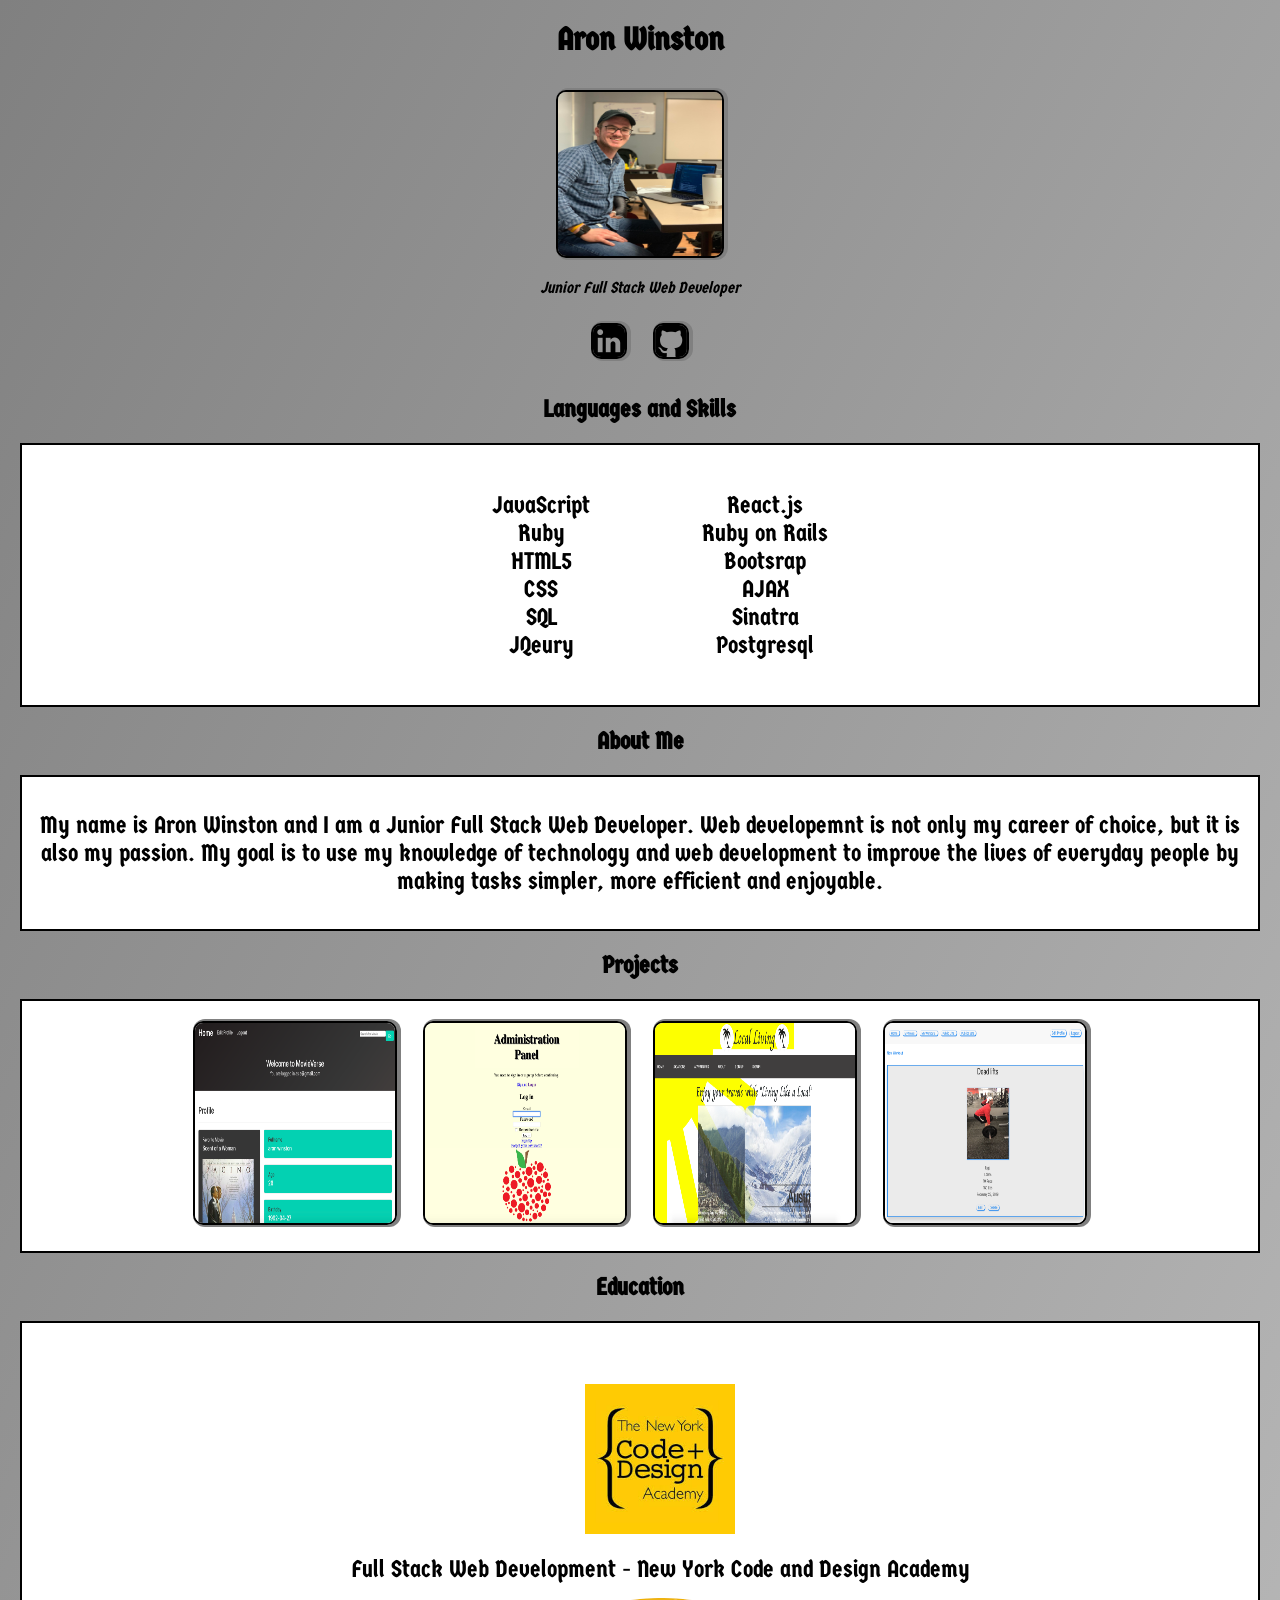
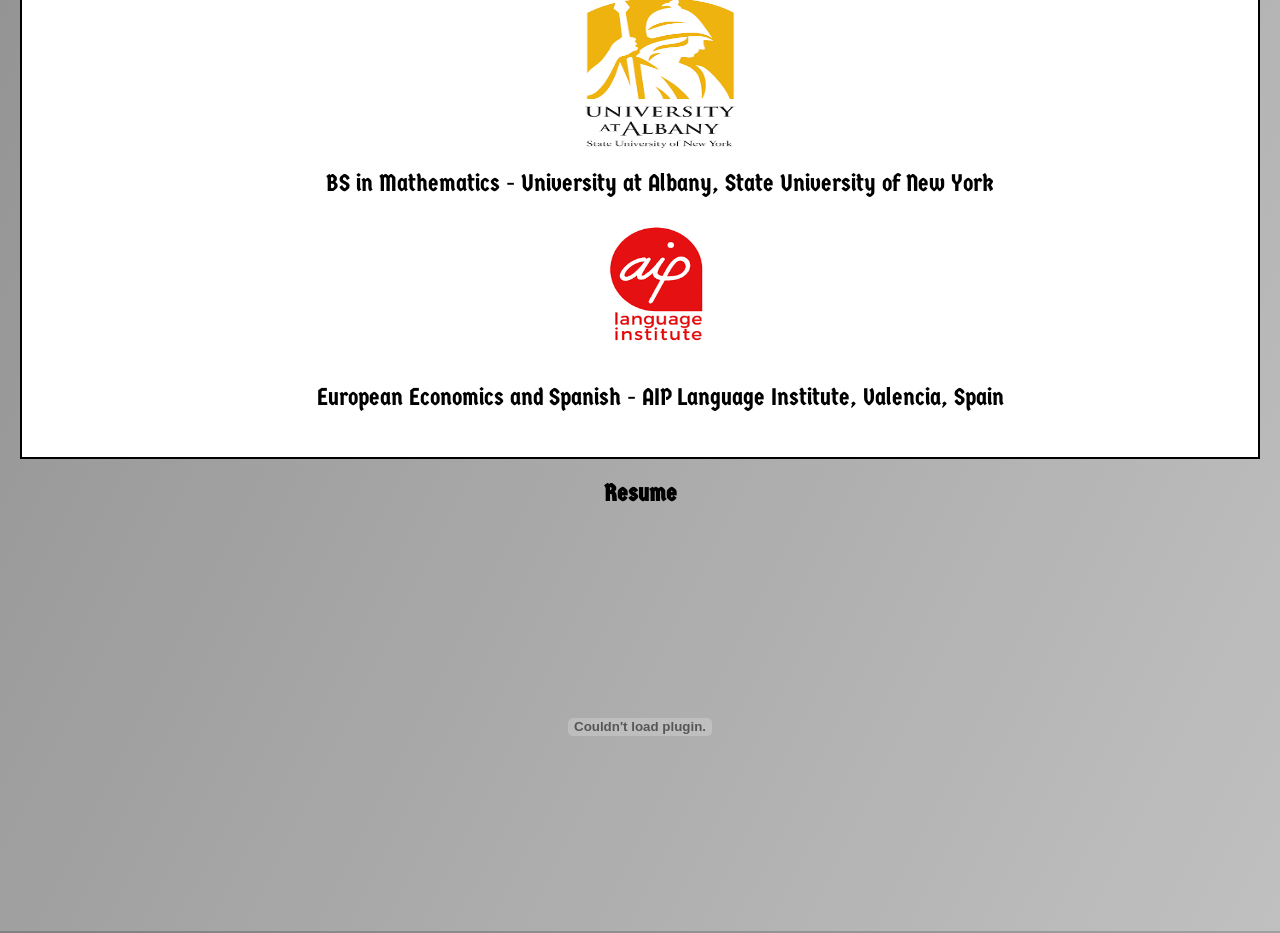
==== index.html @ 63cd70df "Merge pull request #5 from AronWinston/gh-pages updated portfolio" ====
<!DOCTYPE html>
<html lang="en">
<head>
    <meta charset="UTF-8">
    <meta name="viewport" content="width=device-width, initial-scale=1.0">
    <meta http-equiv="X-UA-Compatible" content="ie=edge">
    <title>Portfolio</title>
    <link rel="stylesheet" href="main.css">
    <link href="https://fonts.googleapis.com/css?family=Playfair+Display" rel="stylesheet">
    <link href="https://fonts.googleapis.com/css?family=Montserrat" rel="stylesheet">
    <link href="https://fonts.googleapis.com/css?family=Germania+One" rel="stylesheet">
</head>
<body>
    <center>
<div class="head">
    
    <h1><strong>Aron Winston</strong></h1>
    <img id="gitpic" src="github.jpg" height="164rem" width="164rem">
    
    <p><em>Junior Full Stack Web Developer</em></p>
    <nav>
        <a target="_blank" href="https://www.linkedin.com/in/aron-winston-42024893/">
            <img class="clickable" src="in.png" width="32rem" width="32rem">
        </a>
        <a target="_blank" href="https://github.com/AronWinston">
            <img class="clickable" src="git2.png" width="32rem" width="32rem">
        </a>
    </nav>

    
    <h2 class="lad">Languages and Skills</h2>
    <div class="skills">
            
    <ul>
        <li>JavaScript</li>
        <li>Ruby</li>
        <li>HTML5</li>
        <li>CSS</li>
        <li>SQL</li>
        <li>JQeury</li>
    </ul>
    <ul>
        <li>React.js</li>
        <li>Ruby on Rails</li>
        <li>Bootsrap</li>
        <li>AJAX</li>
        <li>Sinatra</li>
        <li>Postgresql</li>

    </ul>
</div>

    

<h2 class='lad'>About Me</h2>
<div class="about">
    
    
    <p>My name is Aron Winston and I am a Junior Full Stack Web Developer.  Web developemnt is not only my career of choice, but it is also my passion.  
          My goal is to use my knowledge of technology and web development to improve the lives of everyday
        people by making tasks simpler, more efficient and enjoyable.</p>
    </div>

    <h2 class="lad">Projects</h2>
    <div class="projects">
           
        <a target="_blank" href="http://movieverse.herokuapp.com">
            <img class="clickable" class="pro" src="movie.jpeg" height="250px" width="250px">
        </a>
        <a target="_blank" href="https://aronsadmin.herokuapp.com/">
            <img class="clickable"  class="pro" src="admin.jpeg" height="250px" width="250px">
        </a>
        <a target="_blank" href="https://local-living.herokuapp.com/">
            <img class="clickable"  class="pro" src="localliving.jpeg" height="250px" width="250px">
        </a>

        <a target="_blank" href="https://fitfriendsapp.herokuapp.com/">
            <img class="clickable"  class="pro" src="fitapp.jpg" height="250px" width="250px">
        </a>

    </div>
    
    <center>
    <h2 class="lad">Education</h2>
    </center>
    <div class="education">
        
        <ul>
            <center>
            <img  src="nycdalogo.jpeg" height="150px" width="150px">
                <li>Full Stack Web Development - New York Code and Design Academy</li>
            <img  src="sunyalbany.png" height="150px" width="150px">
                <li>BS in Mathematics - University at Albany, State University of New York</li>
            <img  src="aiplanguage.png" height="150px" width="150px">
                <li>European Economics and Spanish - AIP Language Institute, Valencia, Spain</li>
            </center>
        </ul>
    </div>


    <h2 class="lad">Resume</h2> 
    <div class="resume">
        
        <embed src= "devresume.pdf" width= "100%" height= "400">
    </div>

    </center>
</body>
</html>
---- main.css ----
body{
    font-family: 'Germania One', cursive;
    background-image: linear-gradient(to bottom right, grey, silver);
    margin: 0;
    padding: 0;
}

.head{
    display: inline-block;
    justify-content: center;
    
    width: 100%;
    height: 500px;
    

    
}

ul{
    margin: 1.5em;
}

.lad h2{
    font-size: 2em;
}

#gitpic{
    border-radius: 10px;
    border: 2px solid black;
    margin-top:10px;
    box-shadow: 2px 0px 0 2px grey;
}

.skills{
    display: flex;
    justify-content: center;
    margin: 20px;
    padding: 10px;
    border: 2px solid black;
    background-color: white;
}

.about{
    height: fit-content;
    margin-top: 40px;
    background-color: white;
    
    color: black;
    
    font-size: 1.5rem;
    border: 2px solid black;
    margin: 20px;
    padding: 10px;
}



.projects{
    height: fit-content;
    background-color: white;
    color: black;
    
    font-size: 1.5rem;
    border: 2px solid black;
    padding: 10px;
    margin: 20px;
}

.education{
    
    
    color: black;
    background-color: white;
    font-size: 1.5rem;
    border: 2px solid black;
    margin: 20px;
    padding: 10px;
}

.education img{
    margin: 15px;
}

a{
    text-decoration: none;
}

li{
    list-style: none;
}

.pro{
    border-radius: 5px;
}

.clickable{
    margin: 10px;
    
    border: 2px solid black;
    border-radius: 10px;
    box-shadow: 2px 0 0 2px grey;
}

.clickable:hover{
    opacity: .75;
}

@media (min-width: 300px) {
    a{
        font-size: 1.5rem;
        
    }
    .resume{
        width: 290px;
        font-size: 1.5rem;
    }
    .skills{
        font-size: .75em;
        height: fit-content;
    }

    .about{
        font-size: .75em;
        height: fit-content;
    }
    .education{
        font-size: .75em;
        height: fit-content;
    }
    .projects img{
        height: 100px;
        width: 100px;
    }
}

@media(min-width:600px){
    .resume{
        width: 560px;
        font-size: 1.5rem;
    }

    .skills{
        font-size: .75em;
        height: fit-content;
    }

    .about{
        font-size: .75em;
        height: fit-content;
    }
    .education{
        font-size: .75em;
        height: fit-content;
    }

    .lad{
        font-size: .75em;
        height: fit-content;
    }

    .projects img{
        height: 100px;
        width: 100px;
    }
}

@media(min-width:900px){
    .resume{
        width: 860px;
        font-size: 1.5rem;
    }
    .about{
        font-size: 1.5em;
        margin: 20px;
        height: fit-content;
    }
    .skills{
        font-size: 1.5em;
        height: fit-content;
    }

    .projects img{
        height: 200px;
        width: 200px;

    }

    .education{
        font-size: 1.5em;
        height: fit-content;
        border: 2px solid black;
    }

    .lad{
        font-size: 1.5em;
    }

}

@media(min-width:1200px){
    .resume{
        width: 1170px;
        font-size: 1.5rem;
    }
    .about{
        font-size: 1.5em;
        margin-top: 20px;
        height: fit-content;
    }
    .skills{
        font-size: 1.5em;
        margin: 20px;
        height: fit-content;
    }

    .education{
        font-size: 1.5em;
        height: fit-content;
    }

    h2{
        font-size: 1.5em;
    }
}
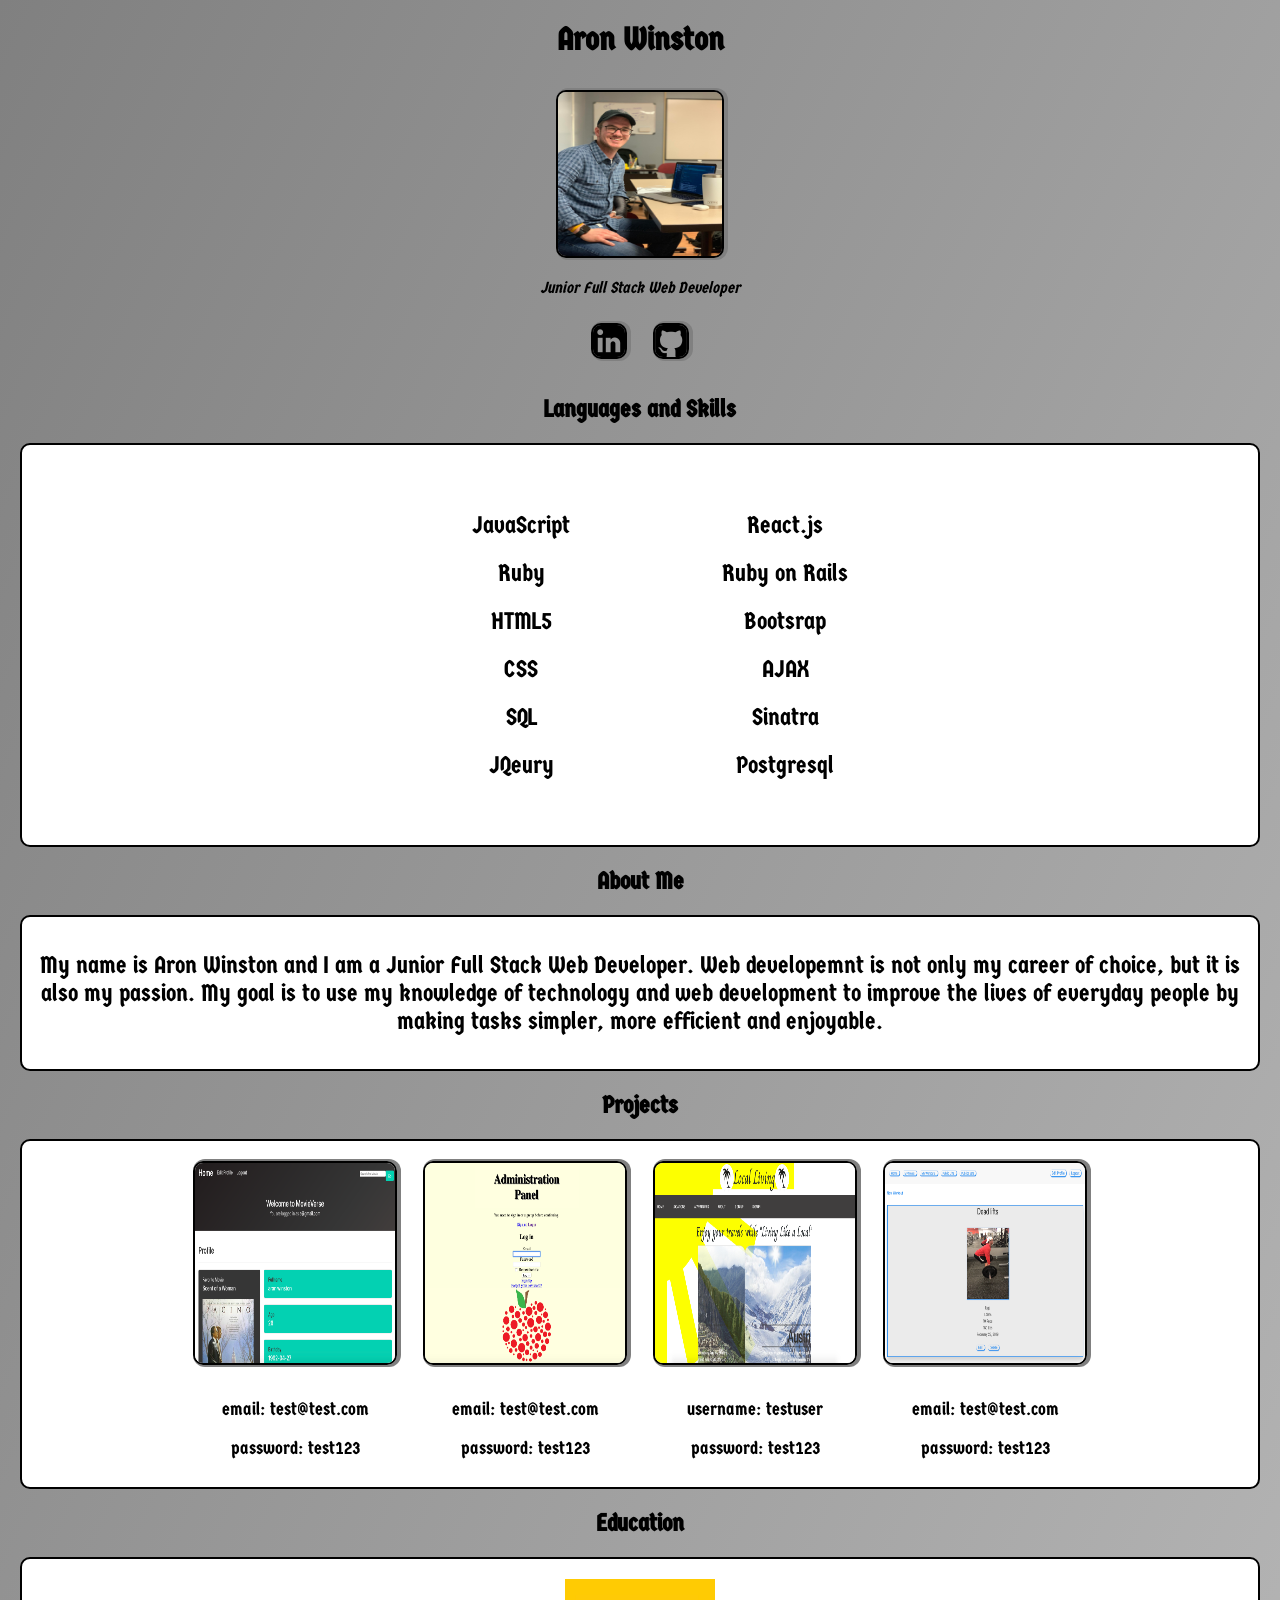
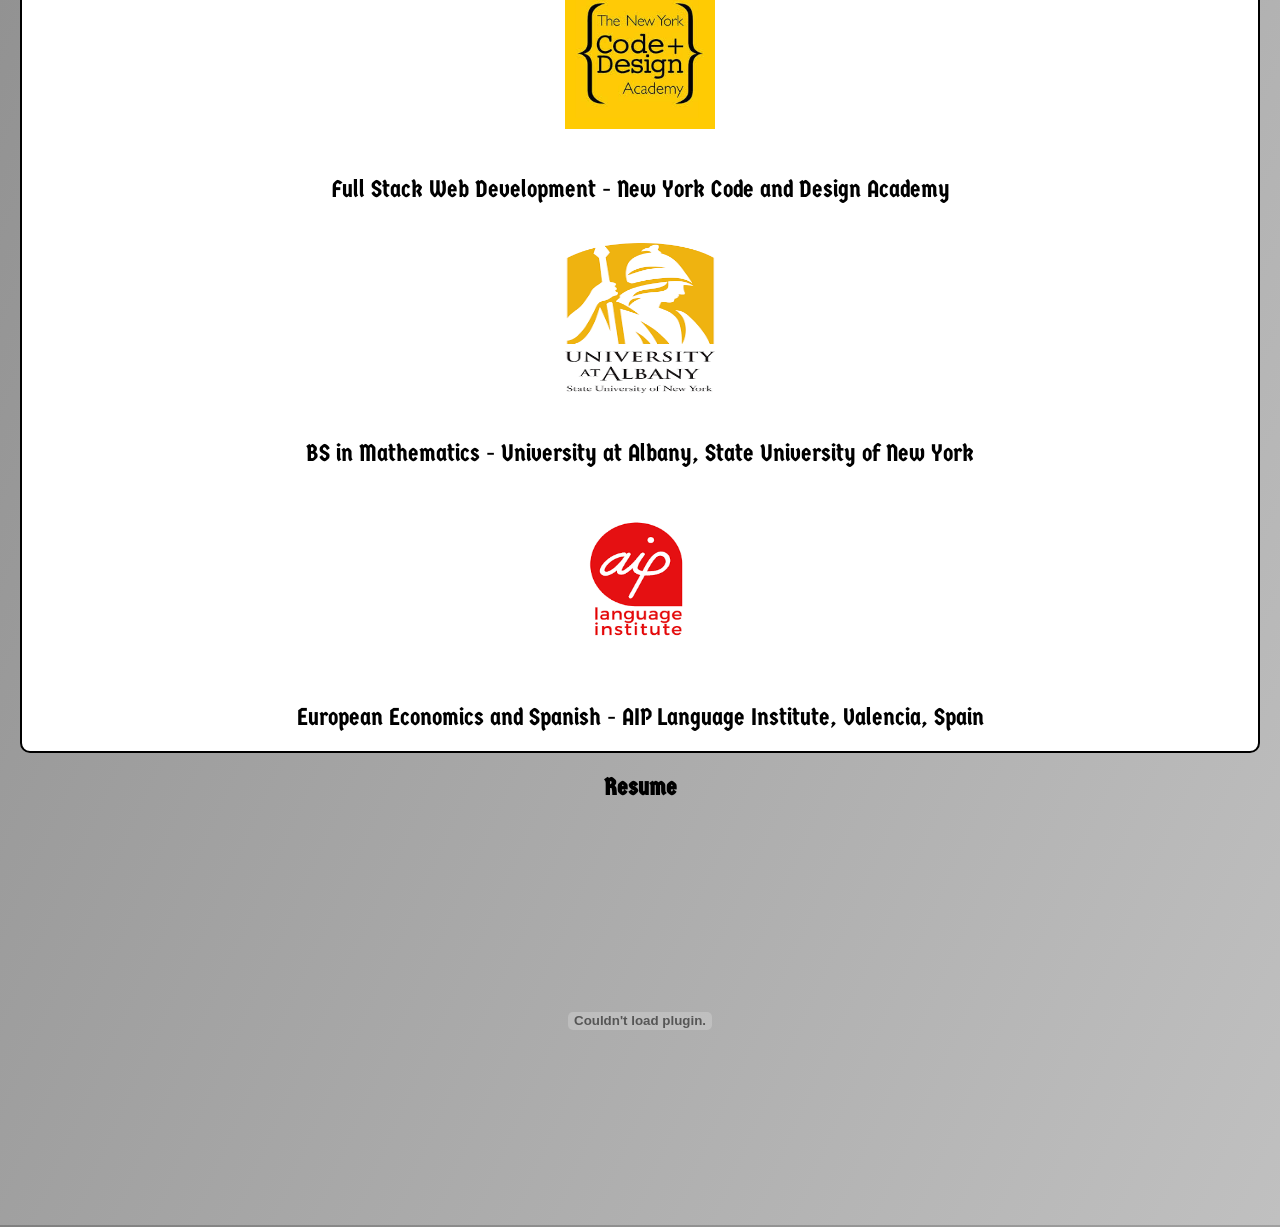
==== commit bfd86123: "styling changes and added test information" ====
--- a/index.html
+++ b/index.html
@@ -6,6 +6,7 @@
     <meta http-equiv="X-UA-Compatible" content="ie=edge">
     <title>Portfolio</title>
     <link rel="stylesheet" href="main.css">
+    <link rel="shortcut icon" type="image/png" href="bran_fav.jpg"/>
     <link href="https://fonts.googleapis.com/css?family=Playfair+Display" rel="stylesheet">
     <link href="https://fonts.googleapis.com/css?family=Montserrat" rel="stylesheet">
     <link href="https://fonts.googleapis.com/css?family=Germania+One" rel="stylesheet">
@@ -63,20 +64,35 @@
 
     <h2 class="lad">Projects</h2>
     <div class="projects">
-           
+         
+        <div class="project">
         <a target="_blank" href="http://movieverse.herokuapp.com">
             <img class="clickable" class="pro" src="movie.jpeg" height="250px" width="250px">
         </a>
+            <p>email: test@test.com</p>
+            <p>password: test123</p>
+        </div>
+        <div class="project">
         <a target="_blank" href="https://aronsadmin.herokuapp.com/">
             <img class="clickable"  class="pro" src="admin.jpeg" height="250px" width="250px">
         </a>
+            <p>email: test@test.com</p>
+            <p>password: test123</p>
+        </div>
+        <div class="project">
         <a target="_blank" href="https://local-living.herokuapp.com/">
             <img class="clickable"  class="pro" src="localliving.jpeg" height="250px" width="250px">
         </a>
-
+            <p>username: testuser</p>
+            <p>password: test123</p>
+        </div>
+        <div class="project">
         <a target="_blank" href="https://fitfriendsapp.herokuapp.com/">
             <img class="clickable"  class="pro" src="fitapp.jpg" height="250px" width="250px">
         </a>
+            <p>email: test@test.com</p>
+            <p>password: test123</p>
+        </div>
 
     </div>
     
@@ -85,23 +101,23 @@
     </center>
     <div class="education">
         
-        <ul>
-            <center>
+        
+            
             <img  src="nycdalogo.jpeg" height="150px" width="150px">
                 <li>Full Stack Web Development - New York Code and Design Academy</li>
             <img  src="sunyalbany.png" height="150px" width="150px">
                 <li>BS in Mathematics - University at Albany, State University of New York</li>
             <img  src="aiplanguage.png" height="150px" width="150px">
                 <li>European Economics and Spanish - AIP Language Institute, Valencia, Spain</li>
-            </center>
-        </ul>
+            
+        
     </div>
 
 
     <h2 class="lad">Resume</h2> 
     <div class="resume">
         
-        <embed src= "devresume.pdf" width= "100%" height= "400">
+        <embed src= "aron-winston-resume.pdf" width= "100%" height= "400">
     </div>
 
     </center>
--- a/main.css
+++ b/main.css
@@ -37,6 +37,7 @@
     margin: 20px;
     padding: 10px;
     border: 2px solid black;
+    border-radius: 10px;
     background-color: white;
 }
 
@@ -49,6 +50,7 @@
     
     font-size: 1.5rem;
     border: 2px solid black;
+    border-radius: 10px;
     margin: 20px;
     padding: 10px;
 }
@@ -62,23 +64,33 @@
     
     font-size: 1.5rem;
     border: 2px solid black;
+    border-radius: 10px;
     padding: 10px;
     margin: 20px;
 }
 
+.project{
+    display: inline-block;
+    
+}
+
+
+
 .education{
     
-    
+    text-align: center;
     color: black;
     background-color: white;
     font-size: 1.5rem;
     border: 2px solid black;
-    margin: 20px;
-    padding: 10px;
-}
-
-.education img{
-    margin: 15px;
+    border-radius: 10px;
+    margin-left: 20px;
+    margin-right: 20px;
+    padding: 0;
+}
+
+.education img, li{
+    margin: 20px;
 }
 
 a{
@@ -131,6 +143,9 @@
         height: 100px;
         width: 100px;
     }
+    .projects p{
+        font-size: .25em;
+    }
 }
 
 @media(min-width:600px){
@@ -162,6 +177,10 @@
         height: 100px;
         width: 100px;
     }
+
+    .project p{
+        font-size: .75em;
+    }
 }
 
 @media(min-width:900px){
@@ -185,6 +204,10 @@
 
     }
 
+    .project p{
+        font-size: .75em;
+    }
+
     .education{
         font-size: 1.5em;
         height: fit-content;
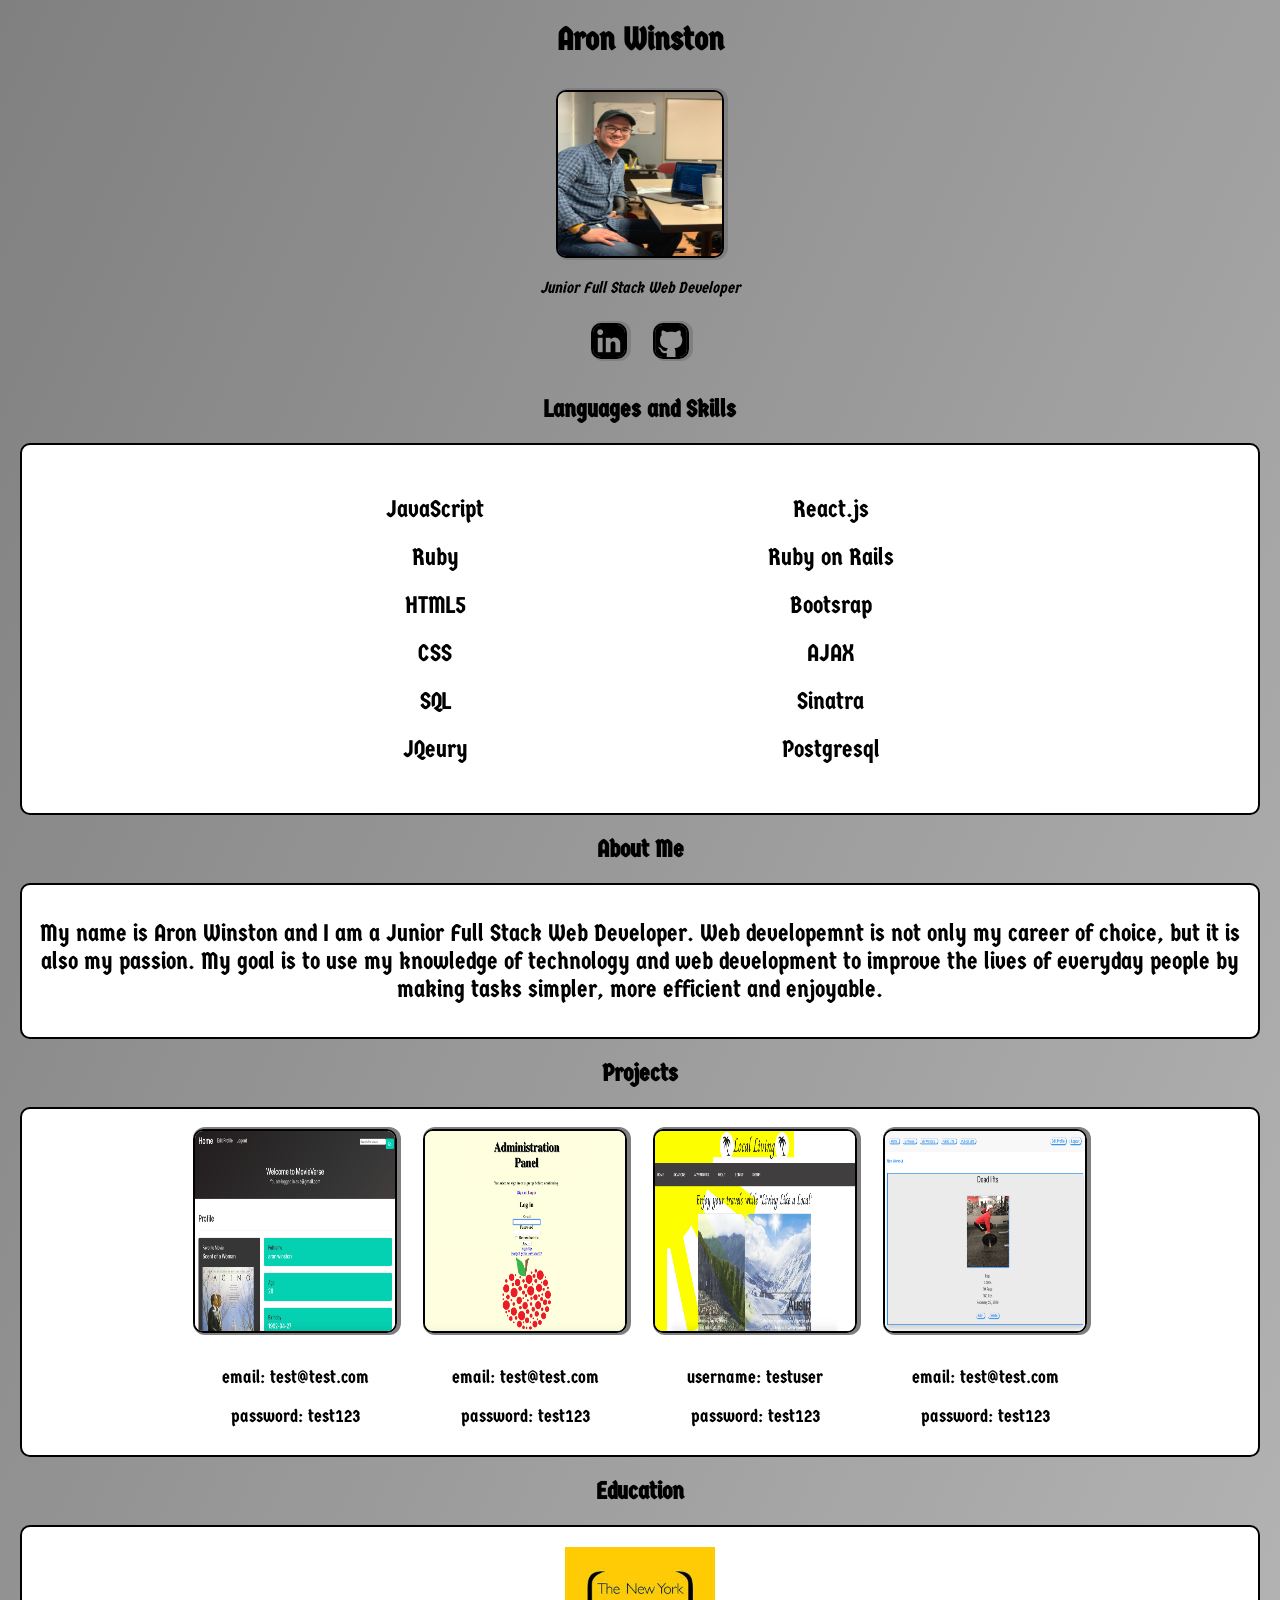
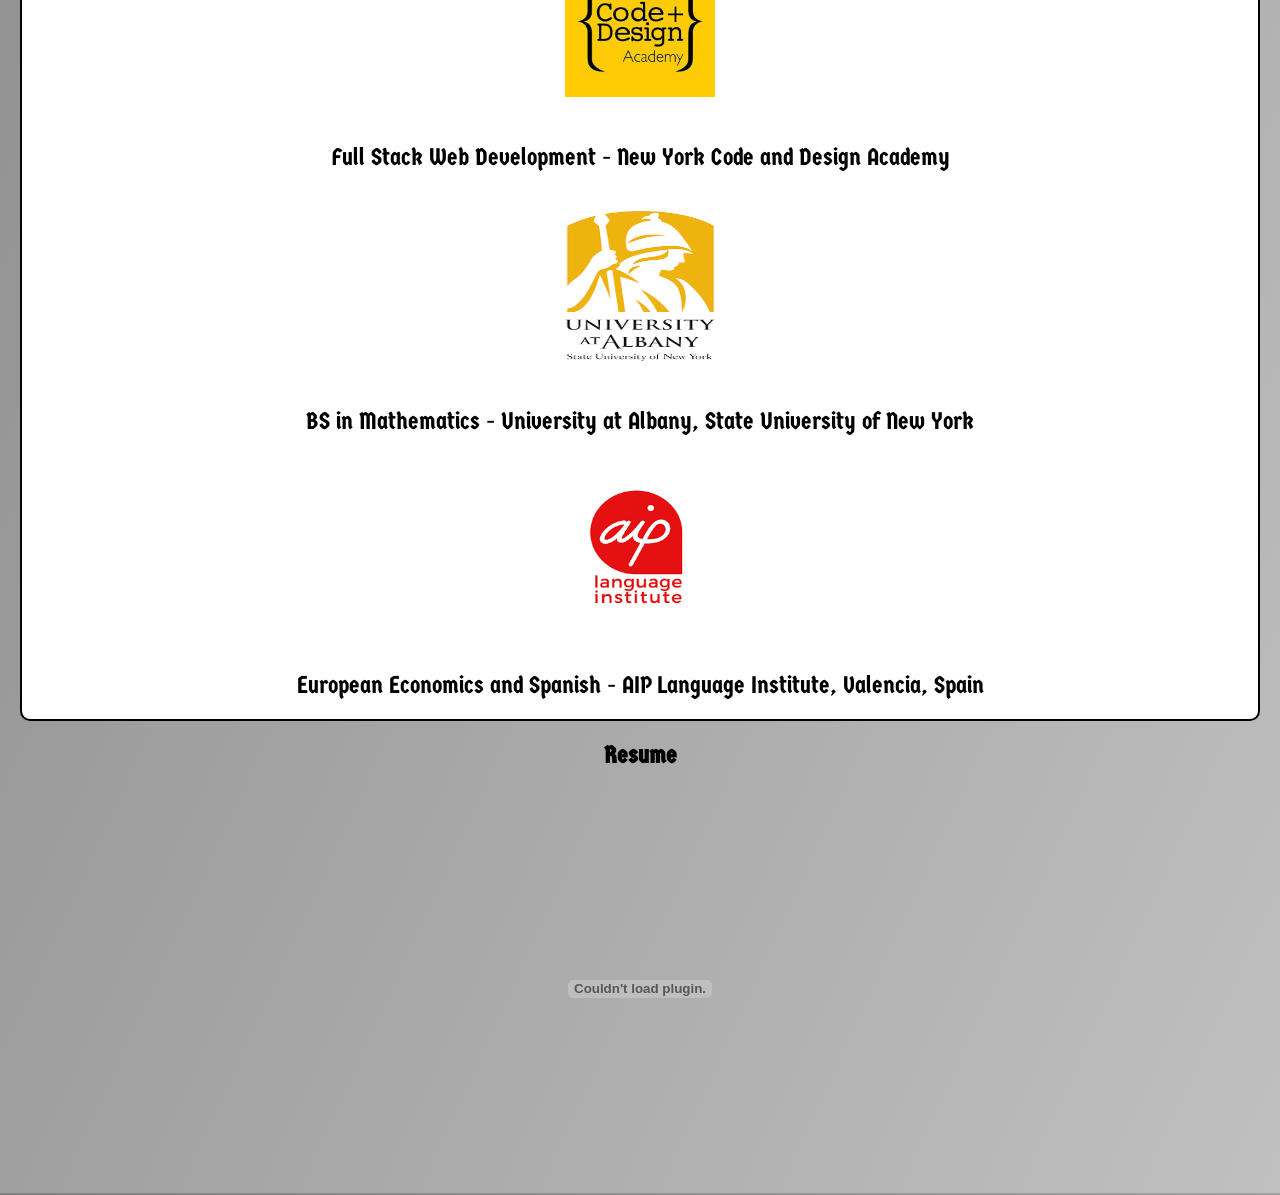
==== commit e957cfec: "fixes" ====
--- a/index.html
+++ b/index.html
@@ -32,15 +32,16 @@
     <h2 class="lad">Languages and Skills</h2>
     <div class="skills">
             
-    <ul>
+    <div class="skill">
         <li>JavaScript</li>
         <li>Ruby</li>
         <li>HTML5</li>
         <li>CSS</li>
         <li>SQL</li>
         <li>JQeury</li>
-    </ul>
-    <ul>
+    </div>
+
+    <div class="skill">
         <li>React.js</li>
         <li>Ruby on Rails</li>
         <li>Bootsrap</li>
@@ -48,7 +49,7 @@
         <li>Sinatra</li>
         <li>Postgresql</li>
 
-    </ul>
+    </div>
 </div>
 
     
--- a/main.css
+++ b/main.css
@@ -41,6 +41,10 @@
     background-color: white;
 }
 
+.skill{
+    margin: 20px 10%;
+}
+
 .about{
     height: fit-content;
     margin-top: 40px;
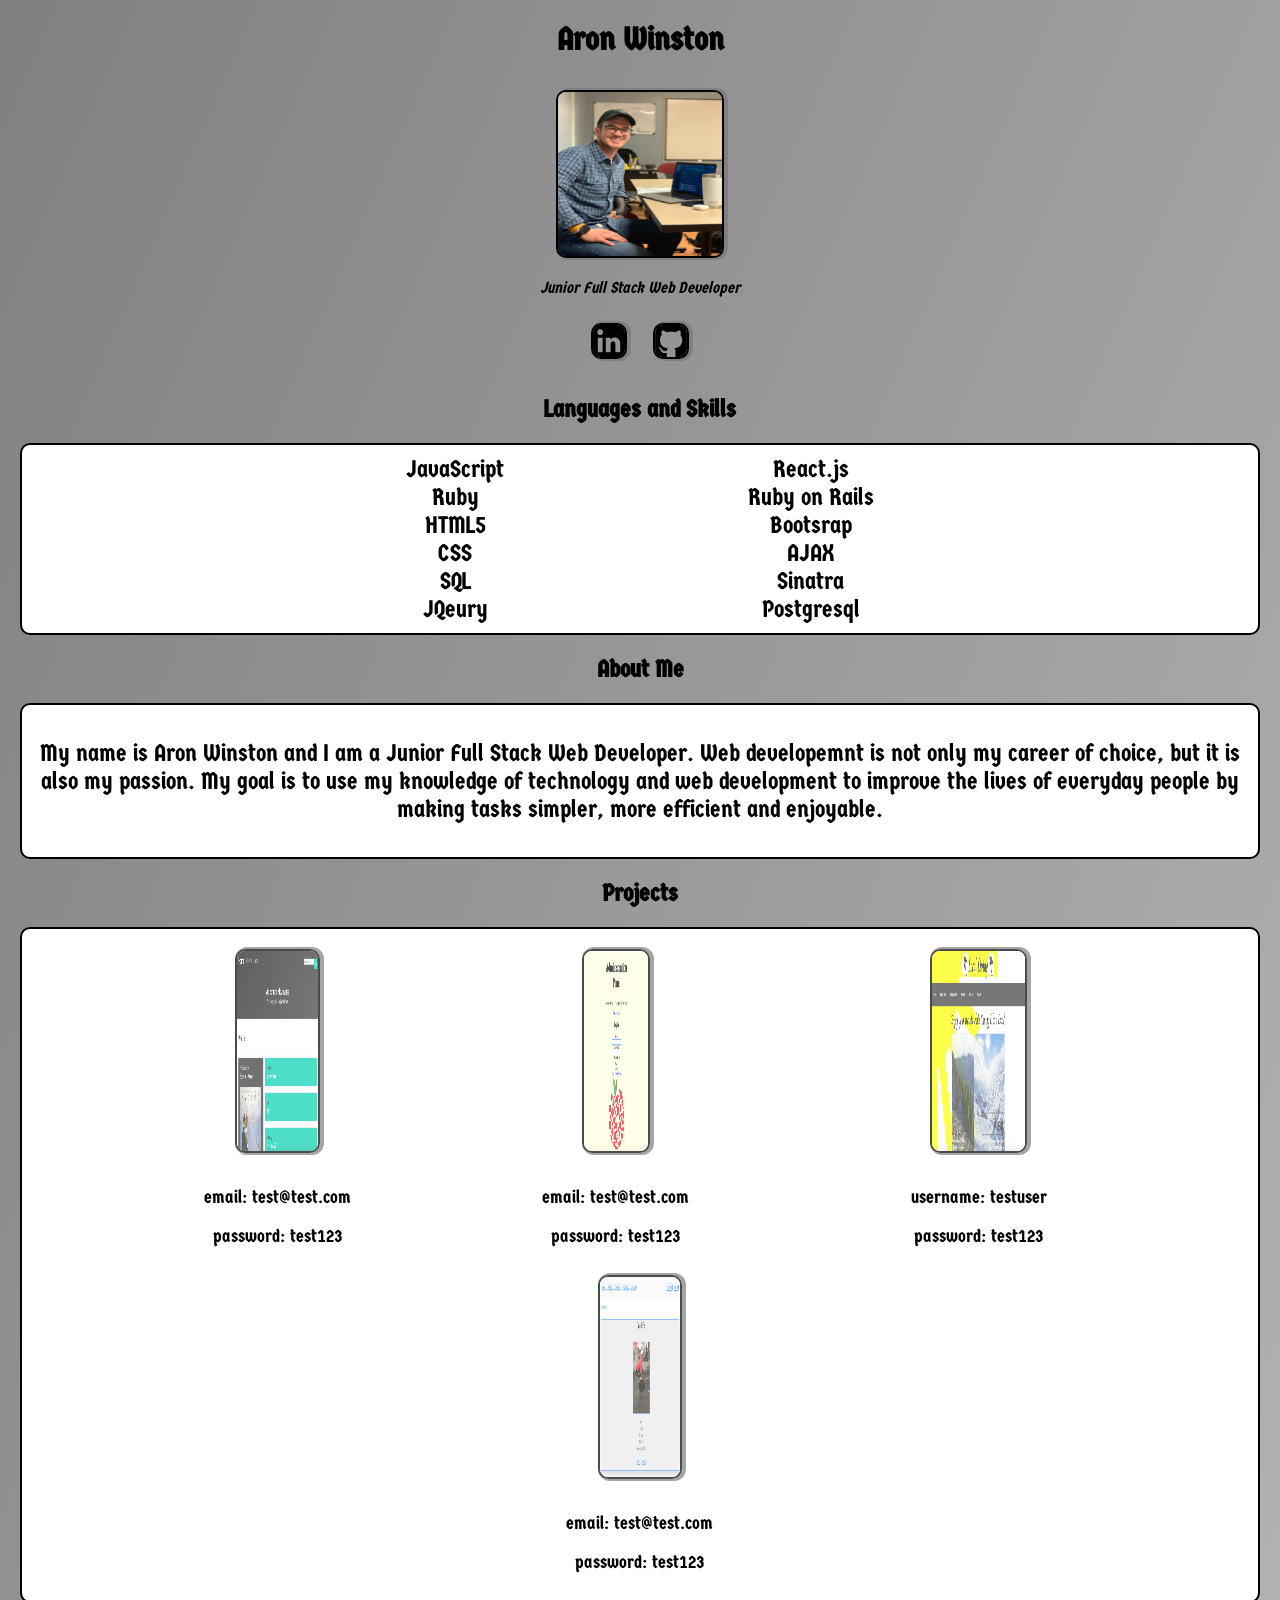
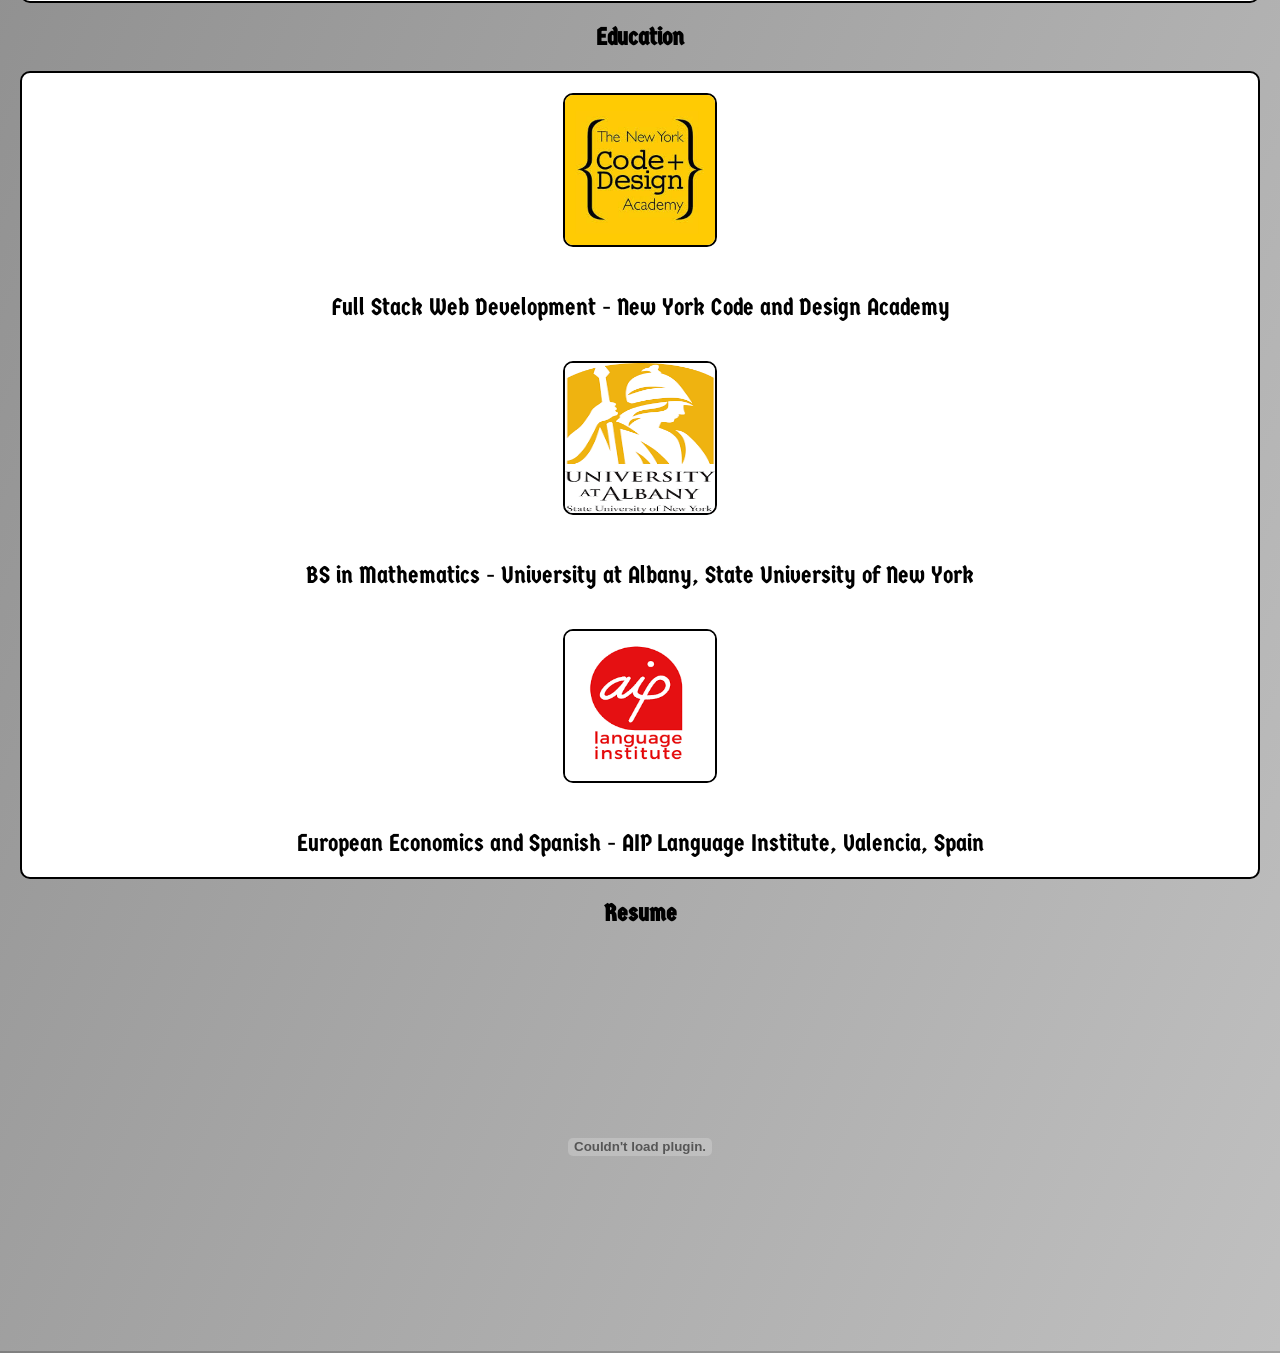
==== commit fee069d7: "css changes added jquery" ====
--- a/index.html
+++ b/index.html
@@ -7,6 +7,8 @@
     <title>Portfolio</title>
     <link rel="stylesheet" href="main.css">
     <link rel="shortcut icon" type="image/png" href="bran_fav.jpg"/>
+    <script src="https://code.jquery.com/jquery-1.12.3.min.js" integrity="sha256-aaODHAgvwQW1bFOGXMeX+pC4PZIPsvn2h1sArYOhgXQ=" crossorigin="anonymous"></script>
+    <script src="main.js"></script>
     <link href="https://fonts.googleapis.com/css?family=Playfair+Display" rel="stylesheet">
     <link href="https://fonts.googleapis.com/css?family=Montserrat" rel="stylesheet">
     <link href="https://fonts.googleapis.com/css?family=Germania+One" rel="stylesheet">
--- a/main.css
+++ b/main.css
@@ -42,7 +42,7 @@
 }
 
 .skill{
-    margin: 20px 10%;
+    margin: 20px 5px;
 }
 
 .about{
@@ -93,7 +93,13 @@
     padding: 0;
 }
 
-.education img, li{
+.education img{
+    margin: 20px;
+    border: 2px solid black;
+    border-radius: 10px;
+}
+
+.education li{
     margin: 20px;
 }
 
@@ -133,6 +139,10 @@
     .skills{
         font-size: .75em;
         height: fit-content;
+    }
+
+    .skill{
+        margin: 0 5px;
     }
 
     .about{
@@ -163,6 +173,10 @@
         height: fit-content;
     }
 
+    .skill{
+        margin: 0 10px;
+    }
+
     .about{
         font-size: .75em;
         height: fit-content;
@@ -202,6 +216,10 @@
         height: fit-content;
     }
 
+    .skill{
+        margin: 0 20px;
+    }
+
     .projects img{
         height: 200px;
         width: 200px;
@@ -240,6 +258,10 @@
         height: fit-content;
     }
 
+    .skill{
+        margin: 0 10%;
+    }
+
     .education{
         font-size: 1.5em;
         height: fit-content;
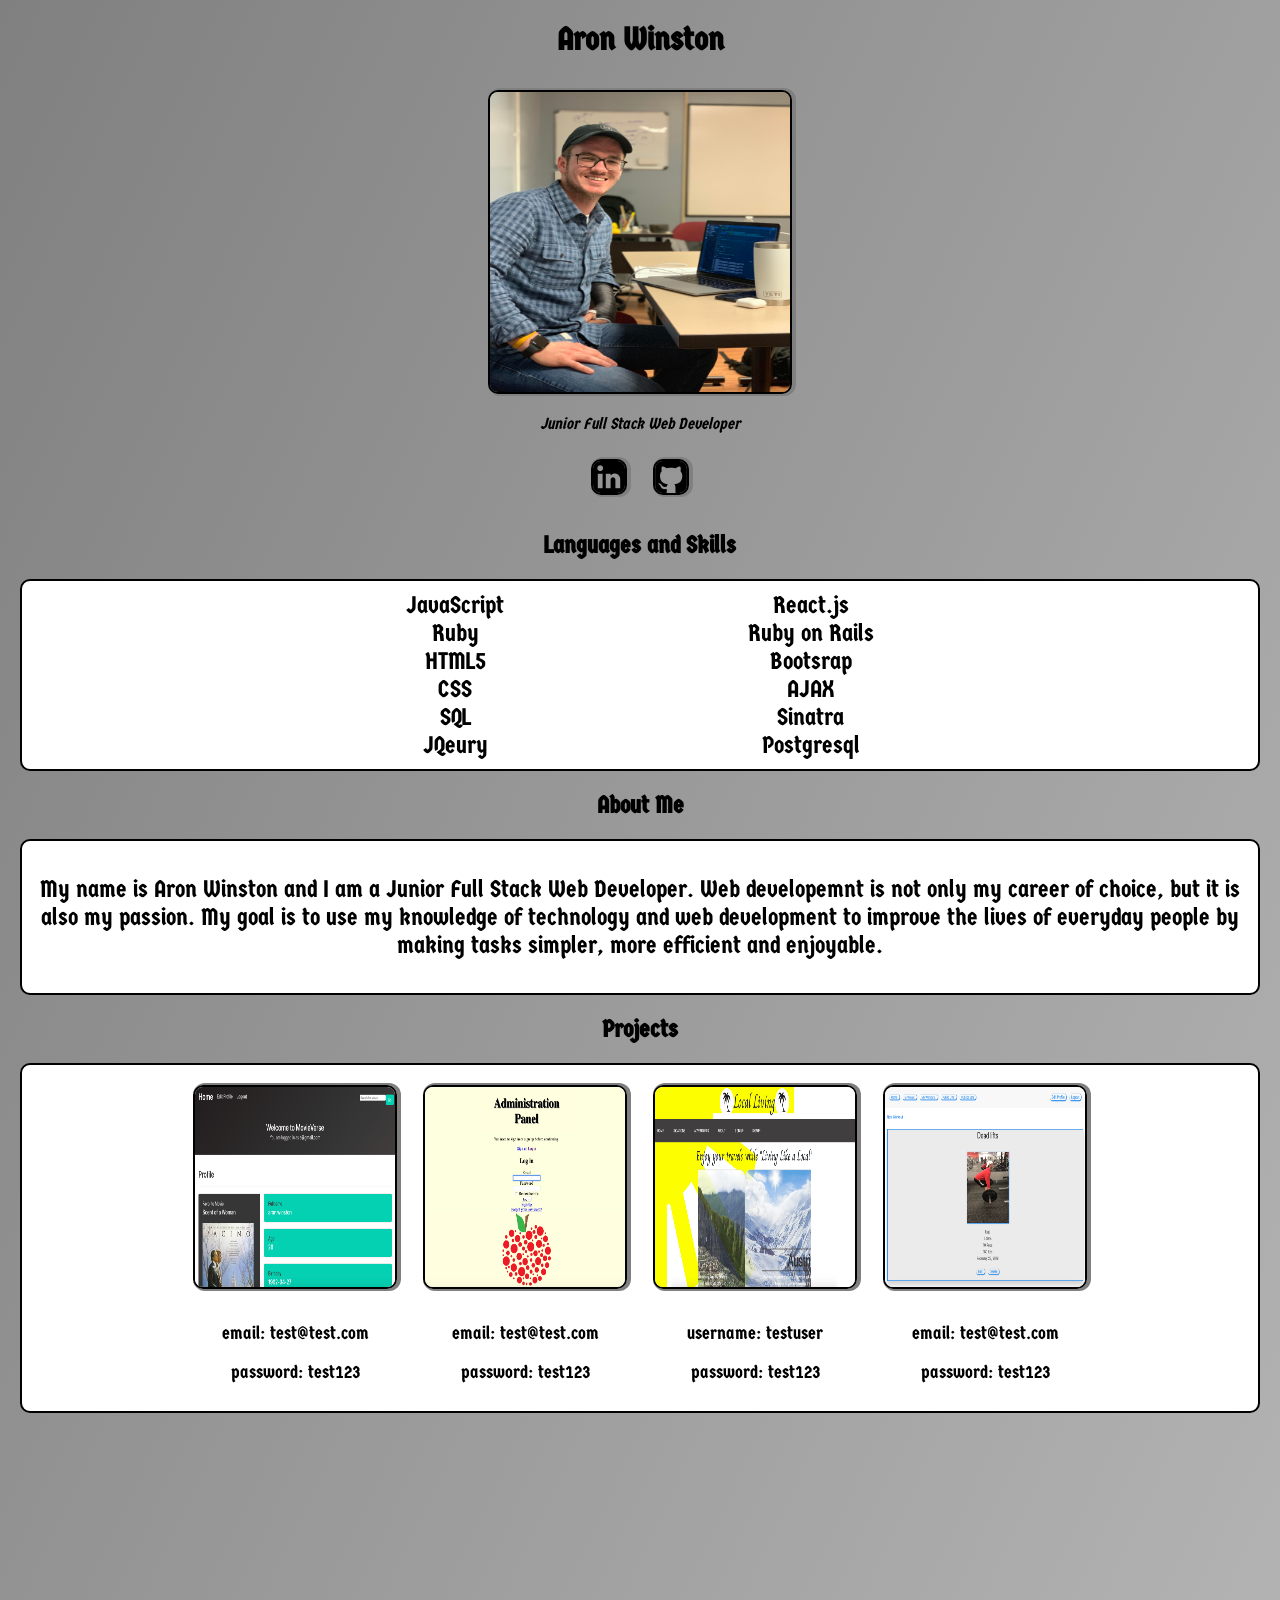
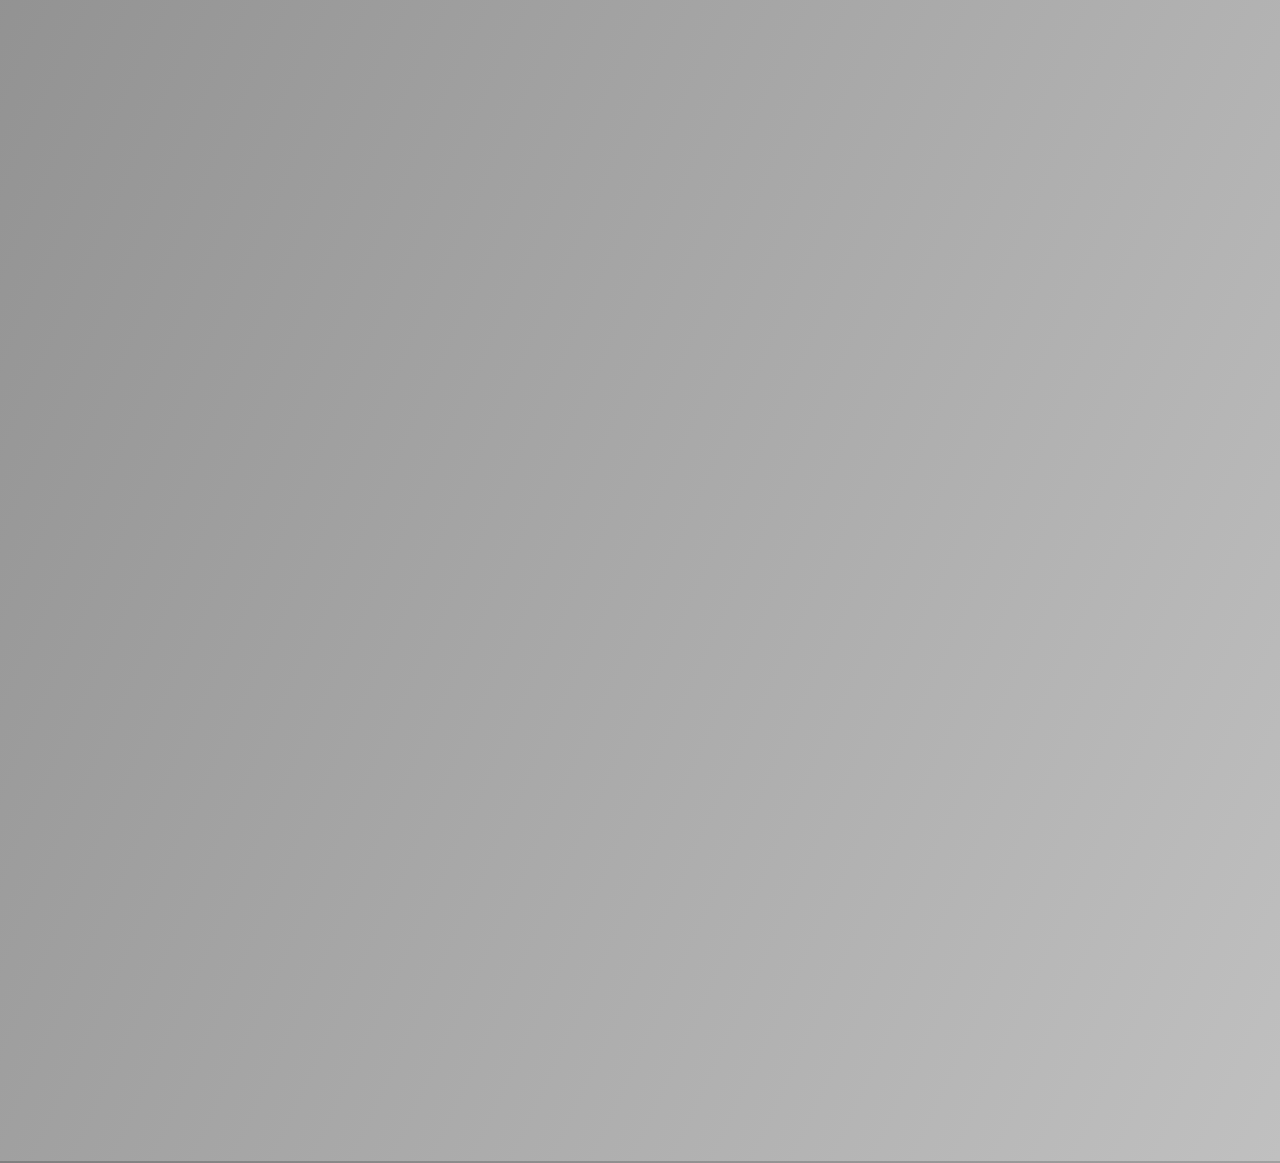
==== commit fa7b1e19: "added javascript scrolling effect" ====
--- a/index.html
+++ b/index.html
@@ -7,8 +7,8 @@
     <title>Portfolio</title>
     <link rel="stylesheet" href="main.css">
     <link rel="shortcut icon" type="image/png" href="bran_fav.jpg"/>
-    <script src="https://code.jquery.com/jquery-1.12.3.min.js" integrity="sha256-aaODHAgvwQW1bFOGXMeX+pC4PZIPsvn2h1sArYOhgXQ=" crossorigin="anonymous"></script>
-    <script src="main.js"></script>
+    <!-- <script src="https://code.jquery.com/jquery-1.12.3.min.js" integrity="sha256-aaODHAgvwQW1bFOGXMeX+pC4PZIPsvn2h1sArYOhgXQ=" crossorigin="anonymous"></script> -->
+    
     <link href="https://fonts.googleapis.com/css?family=Playfair+Display" rel="stylesheet">
     <link href="https://fonts.googleapis.com/css?family=Montserrat" rel="stylesheet">
     <link href="https://fonts.googleapis.com/css?family=Germania+One" rel="stylesheet">
@@ -18,7 +18,7 @@
 <div class="head">
     
     <h1><strong>Aron Winston</strong></h1>
-    <img id="gitpic" src="github.jpg" height="164rem" width="164rem">
+    <img id="gitpic" src="github.jpg">
     
     <p><em>Junior Full Stack Web Developer</em></p>
     <nav>
@@ -31,7 +31,7 @@
     </nav>
 
     
-    <h2 class="lad">Languages and Skills</h2>
+    <h2 id="one" class="lad">Languages and Skills</h2>
     <div class="skills">
             
     <div class="skill">
@@ -56,7 +56,7 @@
 
     
 
-<h2 class='lad'>About Me</h2>
+<h2 id="two" class='lad'>About Me</h2>
 <div class="about">
     
     
@@ -65,7 +65,7 @@
         people by making tasks simpler, more efficient and enjoyable.</p>
     </div>
 
-    <h2 class="lad">Projects</h2>
+    <h2 id="three" class="lad">Projects</h2>
     <div class="projects">
          
         <div class="project">
@@ -100,7 +100,7 @@
     </div>
     
     <center>
-    <h2 class="lad">Education</h2>
+    <h2 id="four" class="lad">Education</h2>
     </center>
     <div class="education">
         
@@ -117,12 +117,14 @@
     </div>
 
 
-    <h2 class="lad">Resume</h2> 
+    <h2 id="five" class="lad">Resume</h2> 
     <div class="resume">
         
         <embed src= "aron-winston-resume.pdf" width= "100%" height= "400">
     </div>
 
     </center>
+
+    <script src="main.js"></script>
 </body>
 </html>
--- a/main.css
+++ b/main.css
@@ -24,11 +24,63 @@
     font-size: 2em;
 }
 
+#one{
+    opacity: 0;
+}
+
+#one.fadein{
+    animation: fadein;
+    animation-duration: .8s;
+    animation-fill-mode: forwards;
+}
+
+#two{
+    opacity: 0;
+}
+
+#two.fadein{
+    animation: fadein;
+    animation-duration: .8s;
+    animation-fill-mode: forwards;
+}
+
+#three{
+    opacity: 0;
+}
+
+#three.fadein{
+    animation: fadein;
+    animation-duration: .8s;
+    animation-fill-mode: forwards;
+}
+
+#four{
+    opacity: 0;
+}
+
+#four.fadein{
+    animation: fadein;
+    animation-duration: .8s;
+    animation-fill-mode: forwards;
+}
+
+#five{
+    opacity: 0;
+}
+
+#five.fadein{
+    animation: fadein;
+    animation-duration: .8s;
+    animation-fill-mode: forwards;
+}
+
 #gitpic{
     border-radius: 10px;
     border: 2px solid black;
     margin-top:10px;
     box-shadow: 2px 0px 0 2px grey;
+    height: 500px;
+    width: 500px;
 }
 
 .skills{
@@ -39,19 +91,26 @@
     border: 2px solid black;
     border-radius: 10px;
     background-color: white;
+    opacity: 0;
+}
+
+.skills.fadein {
+    animation: fadein;
+    animation-duration: .8s;
+    animation-fill-mode: forwards;
 }
 
 .skill{
     margin: 20px 5px;
+    
 }
 
 .about{
     height: fit-content;
     margin-top: 40px;
     background-color: white;
-    
+    opacity: 0;
     color: black;
-    
     font-size: 1.5rem;
     border: 2px solid black;
     border-radius: 10px;
@@ -59,32 +118,39 @@
     padding: 10px;
 }
 
-
+.about.fadein {
+    animation: fadein;
+    animation-duration: .8s;
+    animation-fill-mode: forwards;
+}
 
 .projects{
     height: fit-content;
     background-color: white;
     color: black;
-    
+    opacity: 0;
     font-size: 1.5rem;
     border: 2px solid black;
     border-radius: 10px;
     padding: 10px;
     margin: 20px;
+}
+
+.projects.fadein {
+    animation: fadein;
+    animation-duration: .8s;
+    animation-fill-mode: forwards;
 }
 
 .project{
     display: inline-block;
-    
-}
-
-
+}
 
 .education{
-    
     text-align: center;
     color: black;
     background-color: white;
+    opacity: 0;
     font-size: 1.5rem;
     border: 2px solid black;
     border-radius: 10px;
@@ -93,6 +159,12 @@
     padding: 0;
 }
 
+.education.fadein {
+    animation: fadein;
+    animation-duration: .8s;
+    animation-fill-mode: forwards;
+}
+
 .education img{
     margin: 20px;
     border: 2px solid black;
@@ -127,11 +199,27 @@
     opacity: .75;
 }
 
+.resume{
+    opacity: 0;
+}
+
+.resume.fadein{
+    animation: fadein;
+    animation-duration: .8s;
+    animation-fill-mode: forwards;
+}
+
 @media (min-width: 300px) {
     a{
         font-size: 1.5rem;
         
     }
+
+    #gitpic{
+        height: 300px;
+        width: 300px;
+    }
+
     .resume{
         width: 290px;
         font-size: 1.5rem;
@@ -270,4 +358,22 @@
     h2{
         font-size: 1.5em;
     }
+}
+
+@keyframes fadein {
+    0% {
+        opacity: 0;
+    }
+
+    25% {
+        opacity: .5;
+    }
+
+    75% {
+        opacity: .75;
+    }
+
+    100% {
+        opacity: 1;
+    }
 }
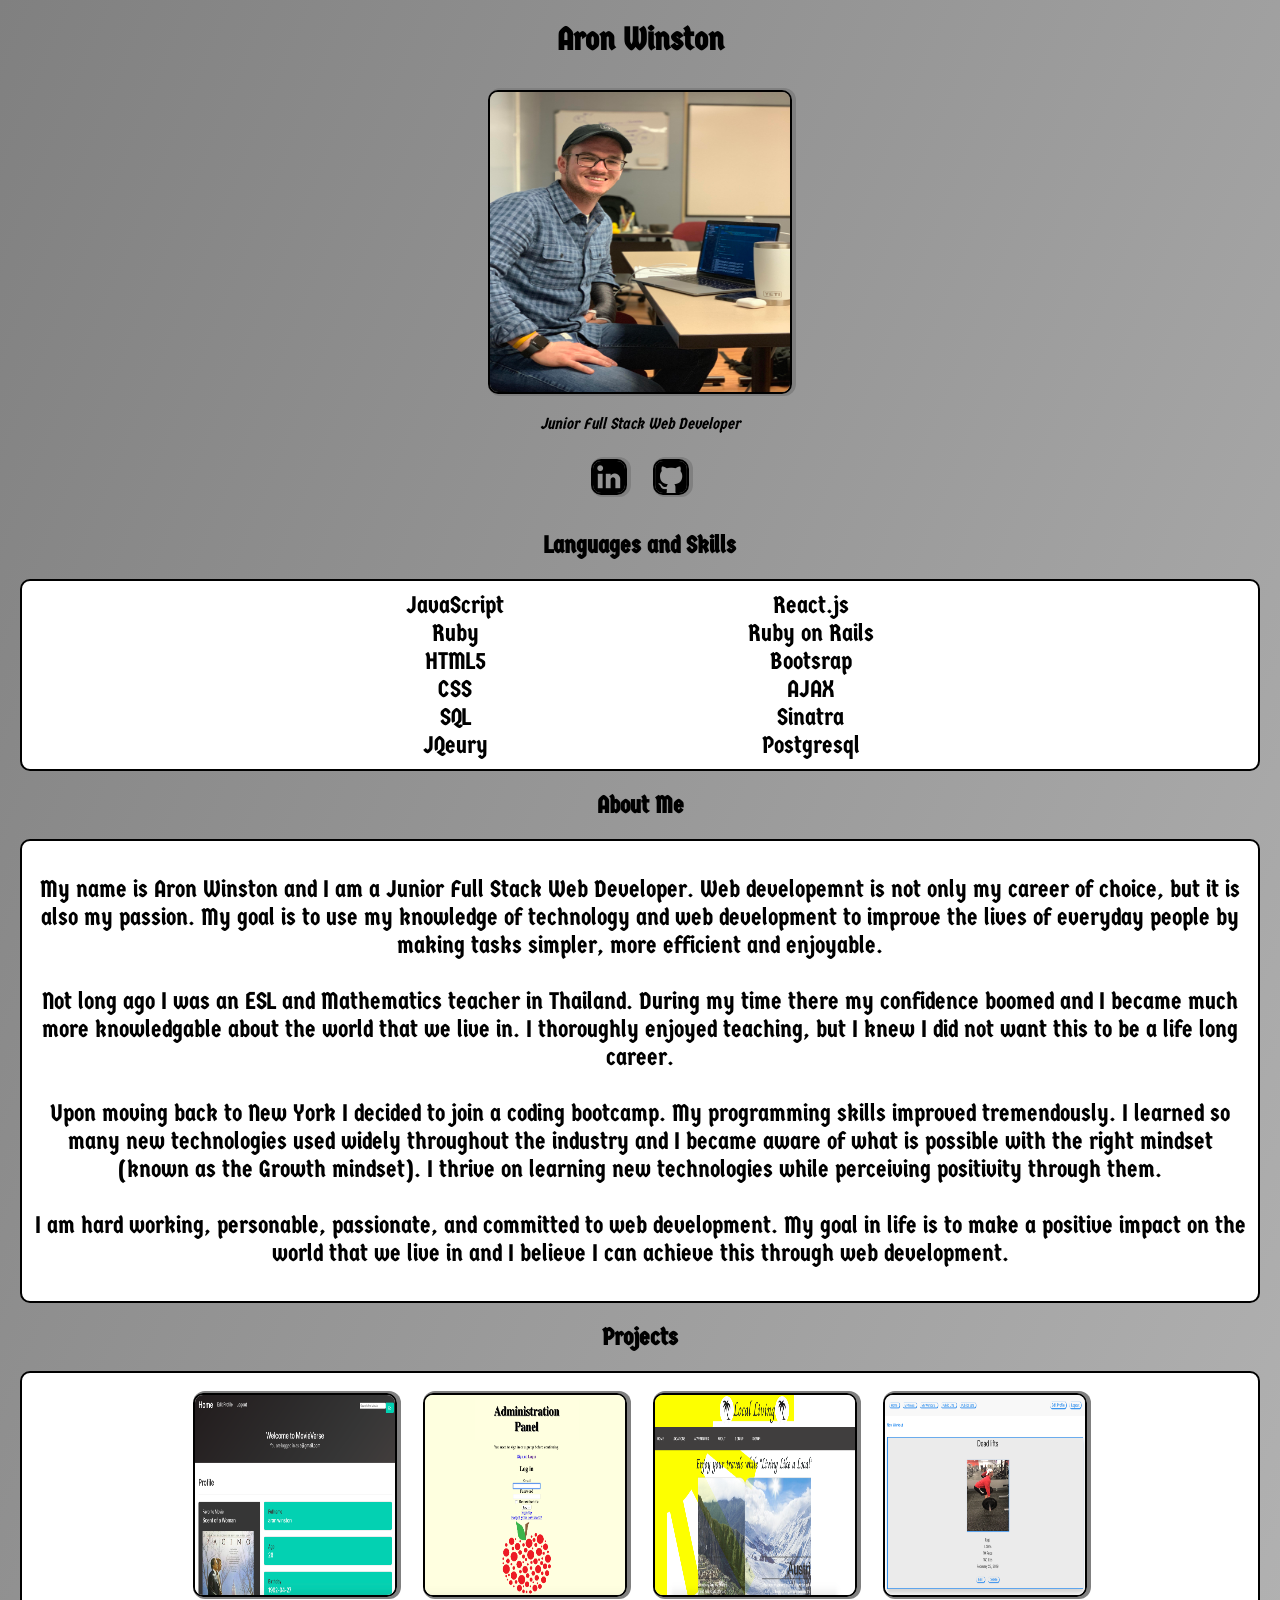
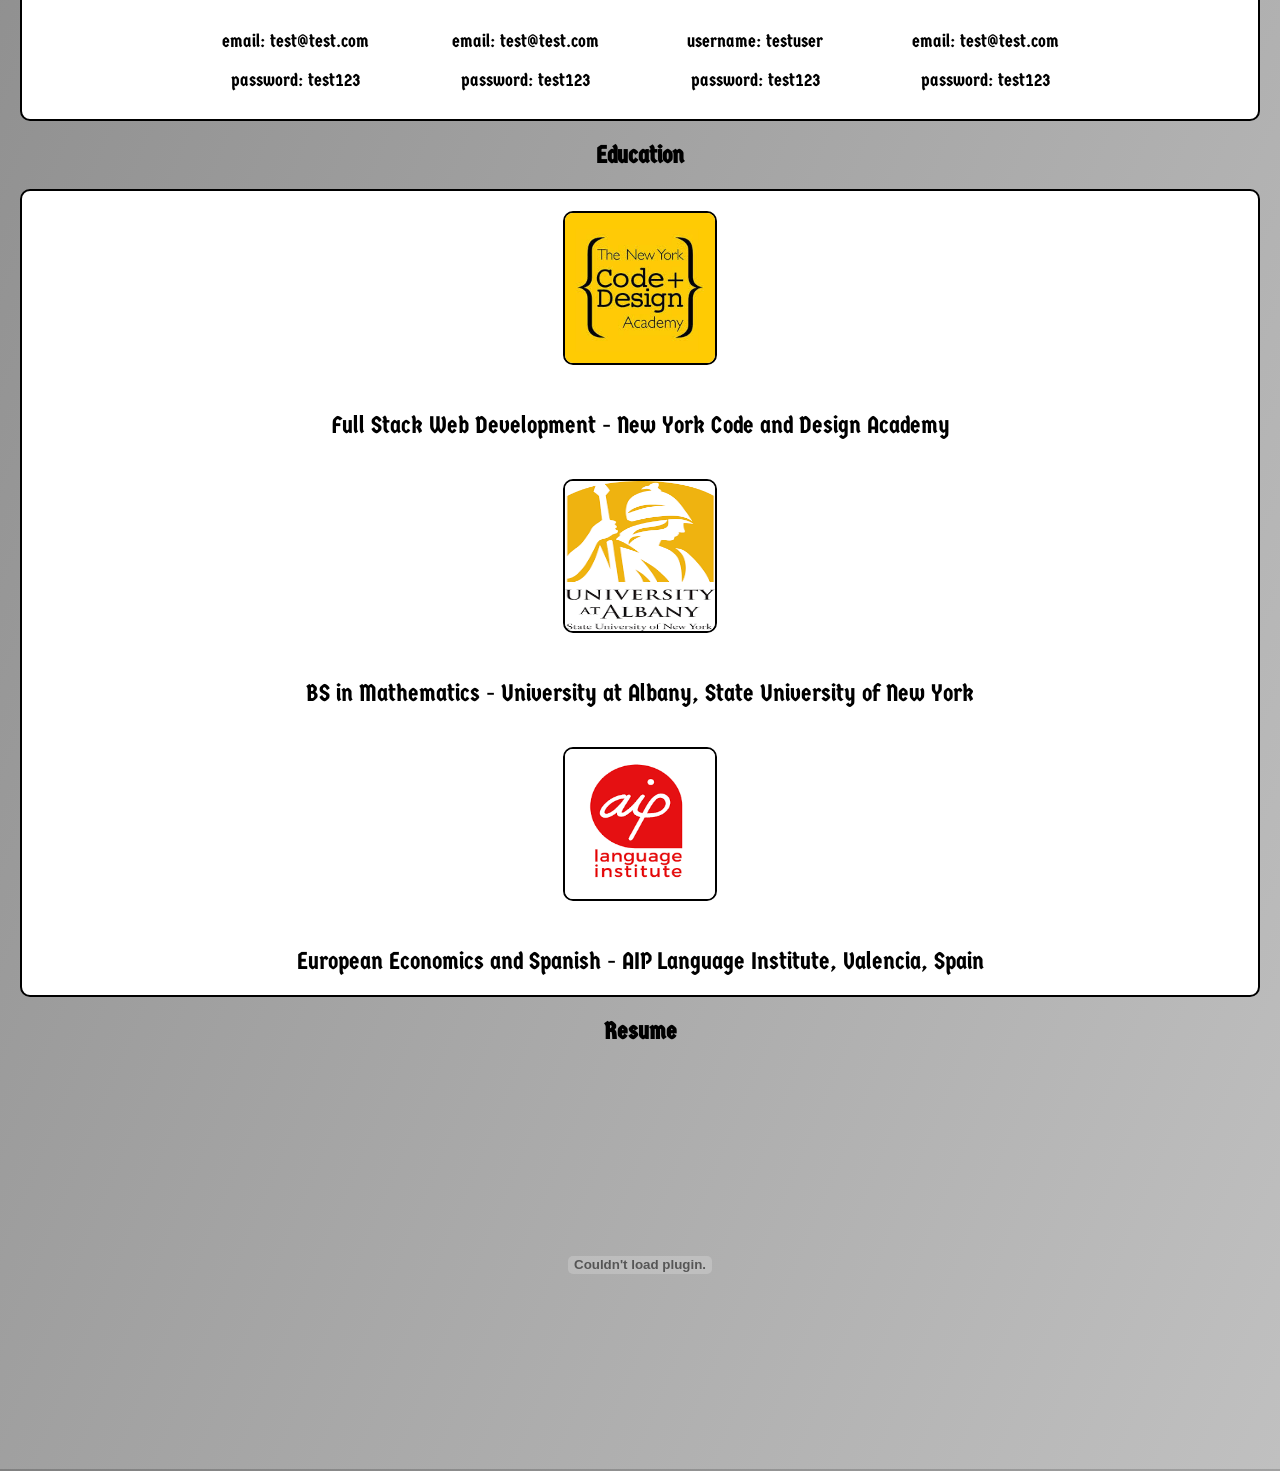
==== commit e96114bb: "updates" ====
--- a/index.html
+++ b/index.html
@@ -6,7 +6,7 @@
     <meta http-equiv="X-UA-Compatible" content="ie=edge">
     <title>Portfolio</title>
     <link rel="stylesheet" href="main.css">
-    <link rel="shortcut icon" type="image/png" href="bran_fav.jpg"/>
+    <link rel="shortcut icon" type="image/png" href="images/bran_fav.jpg"/>
     <!-- <script src="https://code.jquery.com/jquery-1.12.3.min.js" integrity="sha256-aaODHAgvwQW1bFOGXMeX+pC4PZIPsvn2h1sArYOhgXQ=" crossorigin="anonymous"></script> -->
     
     <link href="https://fonts.googleapis.com/css?family=Playfair+Display" rel="stylesheet">
@@ -18,15 +18,15 @@
 <div class="head">
     
     <h1><strong>Aron Winston</strong></h1>
-    <img id="gitpic" src="github.jpg">
+    <img id="gitpic" src="images/github.jpg">
     
     <p><em>Junior Full Stack Web Developer</em></p>
     <nav>
         <a target="_blank" href="https://www.linkedin.com/in/aron-winston-42024893/">
-            <img class="clickable" src="in.png" width="32rem" width="32rem">
+            <img class="clickable" src="images/in.png" width="32rem" width="32rem">
         </a>
         <a target="_blank" href="https://github.com/AronWinston">
-            <img class="clickable" src="git2.png" width="32rem" width="32rem">
+            <img class="clickable" src="images/git2.png" width="32rem" width="32rem">
         </a>
     </nav>
 
@@ -61,8 +61,21 @@
     
     
     <p>My name is Aron Winston and I am a Junior Full Stack Web Developer.  Web developemnt is not only my career of choice, but it is also my passion.  
-          My goal is to use my knowledge of technology and web development to improve the lives of everyday
-        people by making tasks simpler, more efficient and enjoyable.</p>
+        My goal is to use my knowledge of technology and web development to improve the lives of everyday
+        people by making tasks simpler, more efficient and enjoyable.<br><br>
+
+        Not long ago I was an ESL and Mathematics teacher in Thailand. 
+        During my time there my confidence boomed and I became much more knowledgable about the world that we live in. 
+        I thoroughly enjoyed teaching, but I knew I did not want this to be a life long career.<br><br>
+
+        Upon moving back to New York I decided to join a coding bootcamp. 
+        My programming skills improved tremendously. I learned so many new technologies used widely throughout the industry and 
+        I became aware of what is possible with the right mindset (known as the Growth mindset). I thrive on learning new technologies 
+        while perceiving positivity through them.<br><br>
+        
+        I am hard working, personable, passionate, and committed to web development. 
+        My goal in life is to make a positive impact on the world that we live in and 
+        I believe I can achieve this through web development.</p>
     </div>
 
     <h2 id="three" class="lad">Projects</h2>
@@ -70,28 +83,28 @@
          
         <div class="project">
         <a target="_blank" href="http://movieverse.herokuapp.com">
-            <img class="clickable" class="pro" src="movie.jpeg" height="250px" width="250px">
+            <img class="clickable" class="pro" src="images/movie.jpeg" height="250px" width="250px">
         </a>
             <p>email: test@test.com</p>
             <p>password: test123</p>
         </div>
         <div class="project">
         <a target="_blank" href="https://aronsadmin.herokuapp.com/">
-            <img class="clickable"  class="pro" src="admin.jpeg" height="250px" width="250px">
+            <img class="clickable"  class="pro" src="images/admin.jpeg" height="250px" width="250px">
         </a>
             <p>email: test@test.com</p>
             <p>password: test123</p>
         </div>
         <div class="project">
         <a target="_blank" href="https://local-living.herokuapp.com/">
-            <img class="clickable"  class="pro" src="localliving.jpeg" height="250px" width="250px">
+            <img class="clickable"  class="pro" src="images/localliving.jpeg" height="250px" width="250px">
         </a>
             <p>username: testuser</p>
             <p>password: test123</p>
         </div>
         <div class="project">
         <a target="_blank" href="https://fitfriendsapp.herokuapp.com/">
-            <img class="clickable"  class="pro" src="fitapp.jpg" height="250px" width="250px">
+            <img class="clickable"  class="pro" src="images/fitapp.jpg" height="250px" width="250px">
         </a>
             <p>email: test@test.com</p>
             <p>password: test123</p>
@@ -106,11 +119,11 @@
         
         
             
-            <img  src="nycdalogo.jpeg" height="150px" width="150px">
+            <img  src="images/nycdalogo.jpeg" height="150px" width="150px">
                 <li>Full Stack Web Development - New York Code and Design Academy</li>
-            <img  src="sunyalbany.png" height="150px" width="150px">
+            <img  src="images/sunyalbany.png" height="150px" width="150px">
                 <li>BS in Mathematics - University at Albany, State University of New York</li>
-            <img  src="aiplanguage.png" height="150px" width="150px">
+            <img  src="images/aiplanguage.png" height="150px" width="150px">
                 <li>European Economics and Spanish - AIP Language Institute, Valencia, Spain</li>
             
         
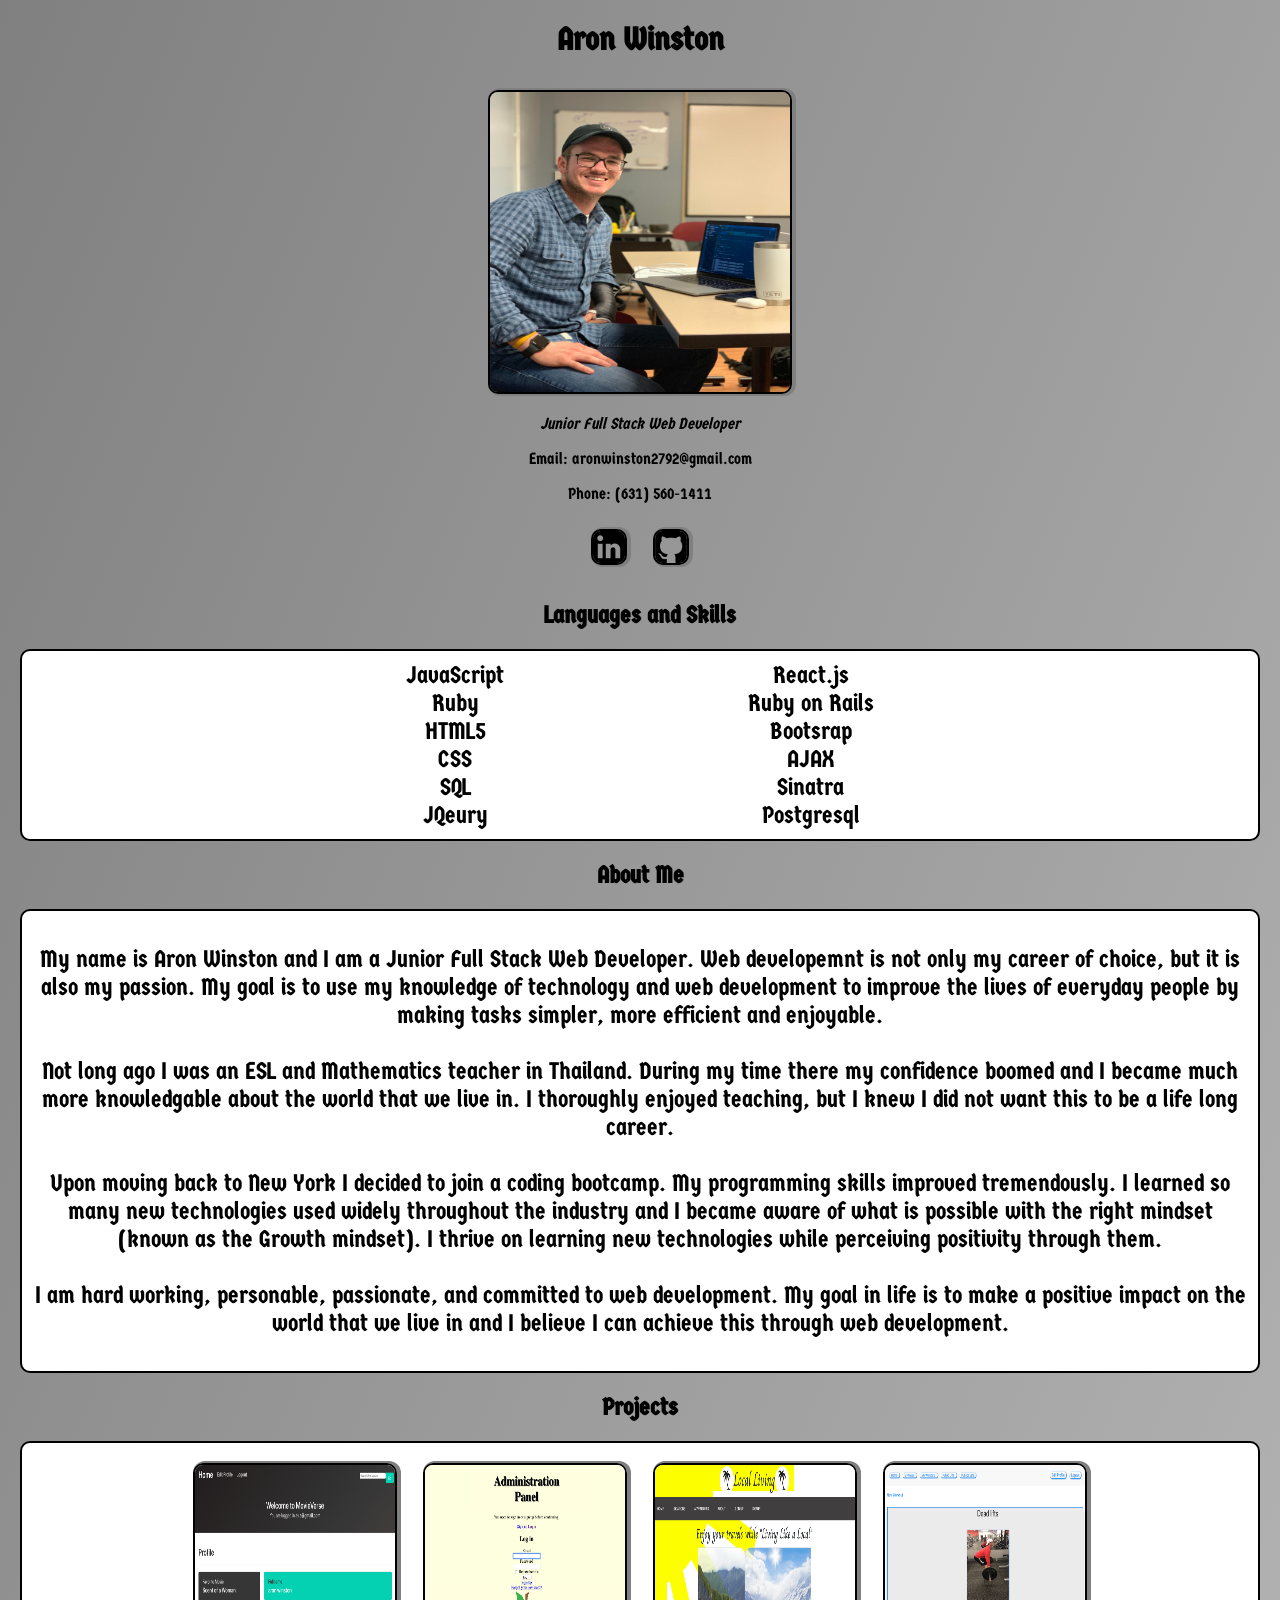
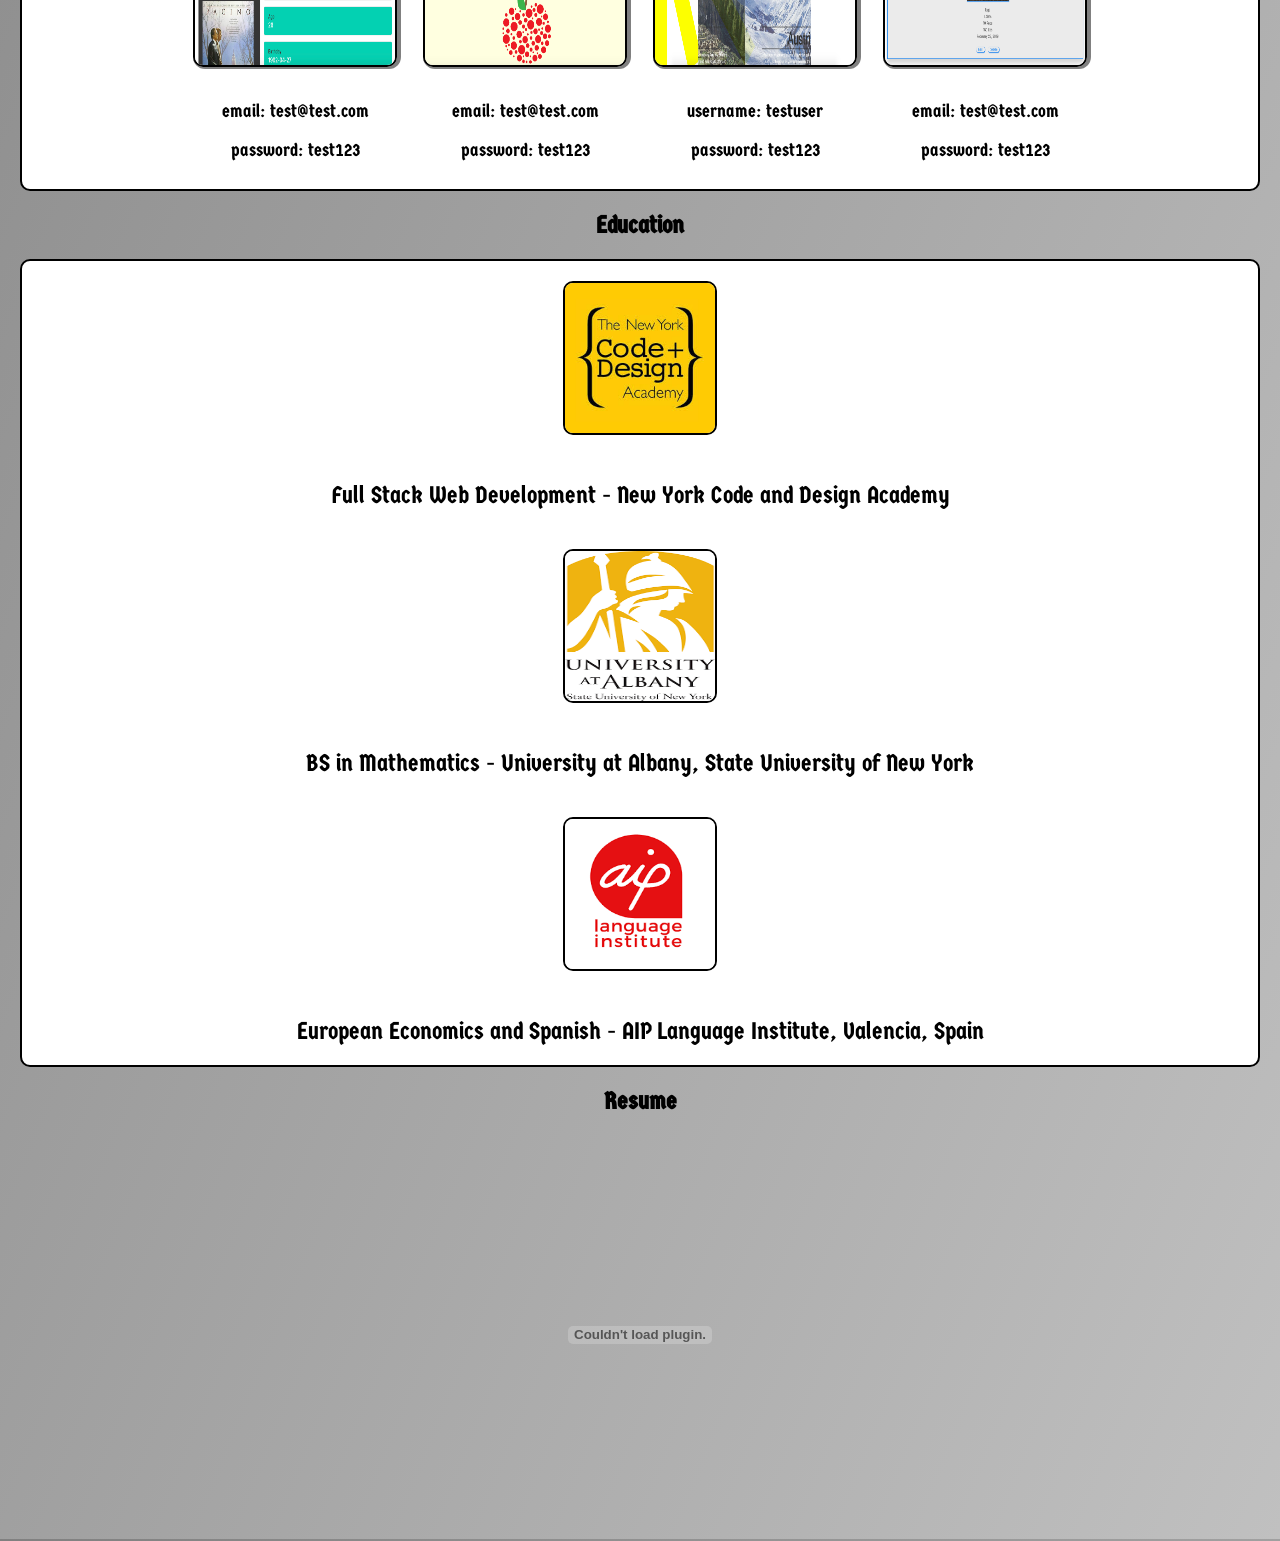
==== commit b17cfd49: "added email and phone number" ====
--- a/index.html
+++ b/index.html
@@ -21,6 +21,8 @@
     <img id="gitpic" src="images/github.jpg">
     
     <p><em>Junior Full Stack Web Developer</em></p>
+    <p type="email">Email: aronwinston2792@gmail.com</p>
+    <p type="emial">Phone: (631) 560-1411</p>
     <nav>
         <a target="_blank" href="https://www.linkedin.com/in/aron-winston-42024893/">
             <img class="clickable" src="images/in.png" width="32rem" width="32rem">
@@ -133,7 +135,7 @@
     <h2 id="five" class="lad">Resume</h2> 
     <div class="resume">
         
-        <embed src= "aron-winston-resume.pdf" width= "100%" height= "400">
+        <embed src= "a_winston_resume (1).pdf" width= "100%" height= "400">
     </div>
 
     </center>
--- a/main.css
+++ b/main.css
@@ -30,7 +30,7 @@
 
 #one.fadein{
     animation: fadein;
-    animation-duration: .8s;
+    animation-duration: 1.5s;
     animation-fill-mode: forwards;
 }
 
@@ -40,7 +40,7 @@
 
 #two.fadein{
     animation: fadein;
-    animation-duration: .8s;
+    animation-duration: 1.5s;
     animation-fill-mode: forwards;
 }
 
@@ -50,7 +50,7 @@
 
 #three.fadein{
     animation: fadein;
-    animation-duration: .8s;
+    animation-duration: 1.5s;
     animation-fill-mode: forwards;
 }
 
@@ -60,7 +60,7 @@
 
 #four.fadein{
     animation: fadein;
-    animation-duration: .8s;
+    animation-duration: 1.5s;
     animation-fill-mode: forwards;
 }
 
@@ -70,7 +70,7 @@
 
 #five.fadein{
     animation: fadein;
-    animation-duration: .8s;
+    animation-duration: 1.5s;
     animation-fill-mode: forwards;
 }
 
@@ -96,7 +96,7 @@
 
 .skills.fadein {
     animation: fadein;
-    animation-duration: .8s;
+    animation-duration: 1.5s;
     animation-fill-mode: forwards;
 }
 
@@ -120,7 +120,7 @@
 
 .about.fadein {
     animation: fadein;
-    animation-duration: .8s;
+    animation-duration: 1.5s;
     animation-fill-mode: forwards;
 }
 
@@ -138,7 +138,7 @@
 
 .projects.fadein {
     animation: fadein;
-    animation-duration: .8s;
+    animation-duration: 1.5s;
     animation-fill-mode: forwards;
 }
 
@@ -161,7 +161,7 @@
 
 .education.fadein {
     animation: fadein;
-    animation-duration: .8s;
+    animation-duration: 1.5s;
     animation-fill-mode: forwards;
 }
 
@@ -205,7 +205,7 @@
 
 .resume.fadein{
     animation: fadein;
-    animation-duration: .8s;
+    animation-duration: 1.5s;
     animation-fill-mode: forwards;
 }
 
@@ -365,12 +365,20 @@
         opacity: 0;
     }
 
-    25% {
-        opacity: .5;
-    }
-
-    75% {
-        opacity: .75;
+    20% {
+        opacity: .2;
+    }
+
+    40% {
+        opacity: .4;
+    }
+
+    60% {
+        opacity: .6;
+    }
+
+    80% {
+        opacity: .8;
     }
 
     100% {
